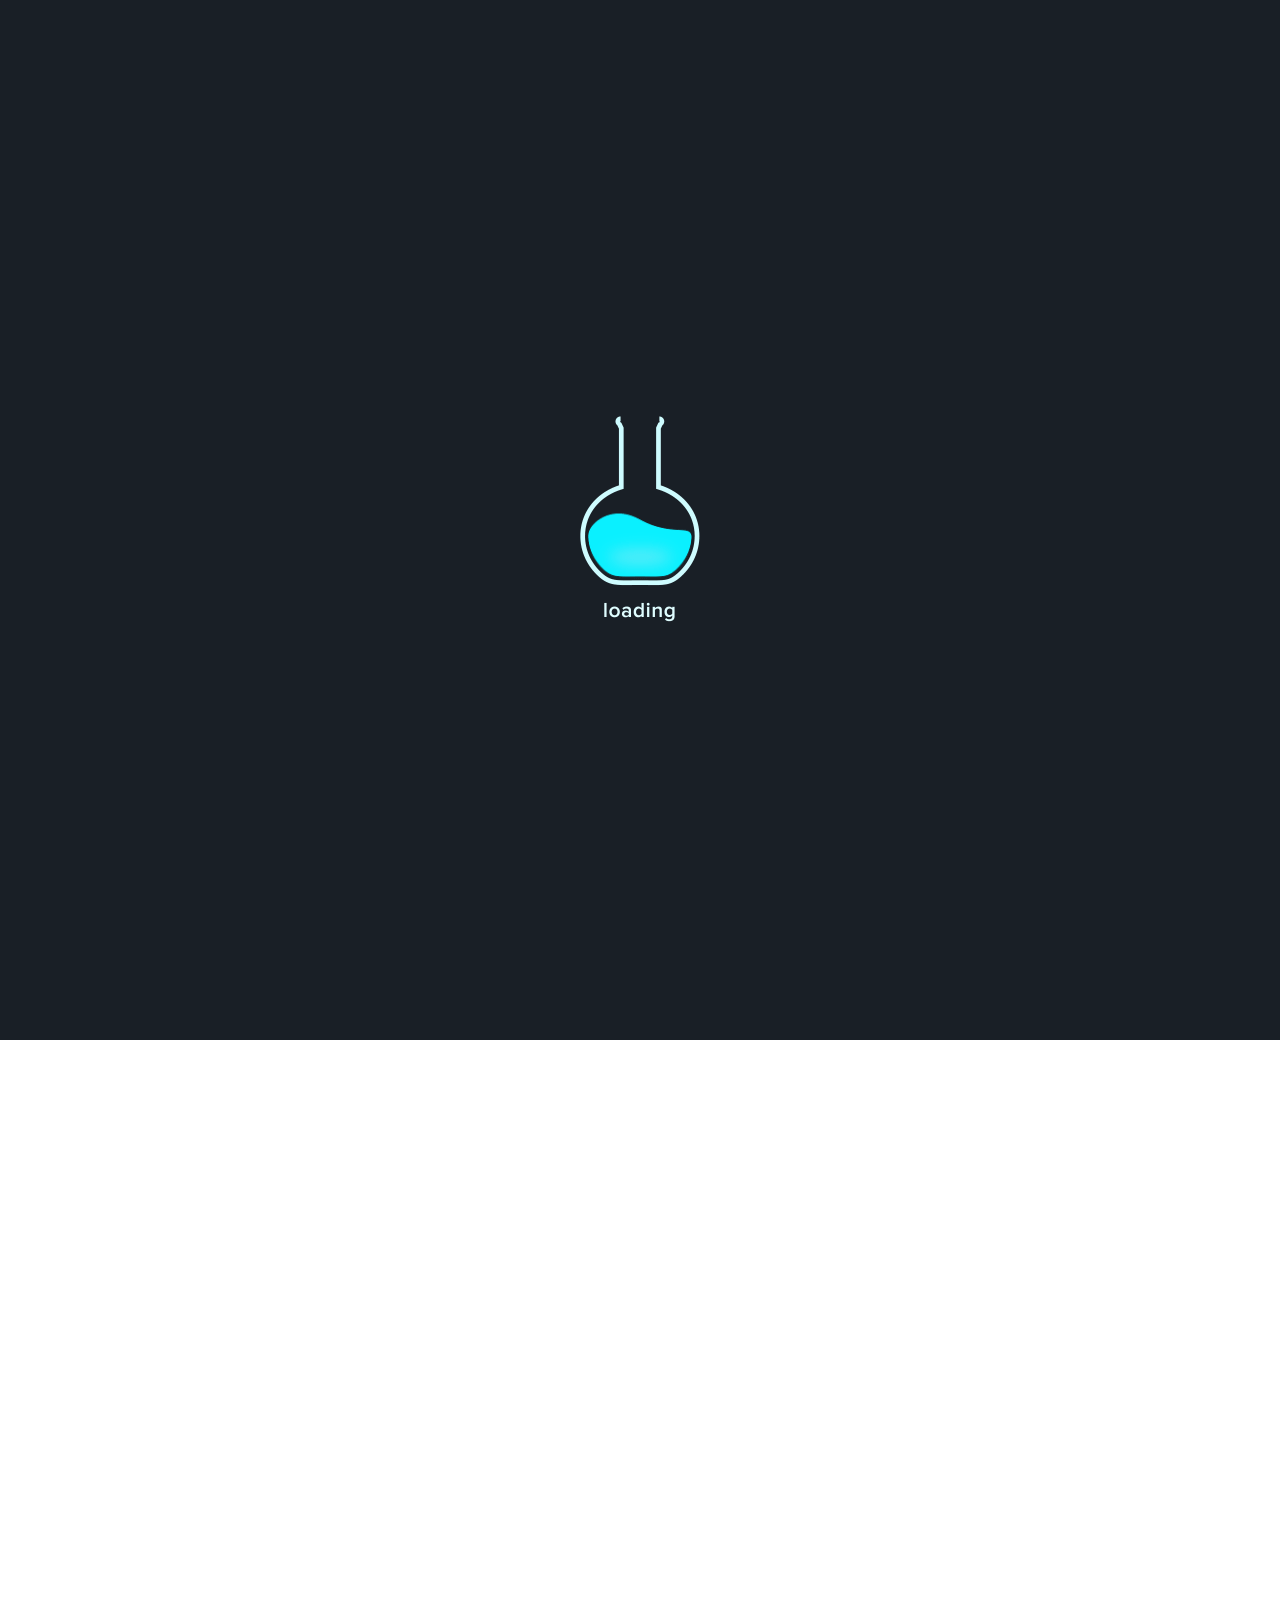
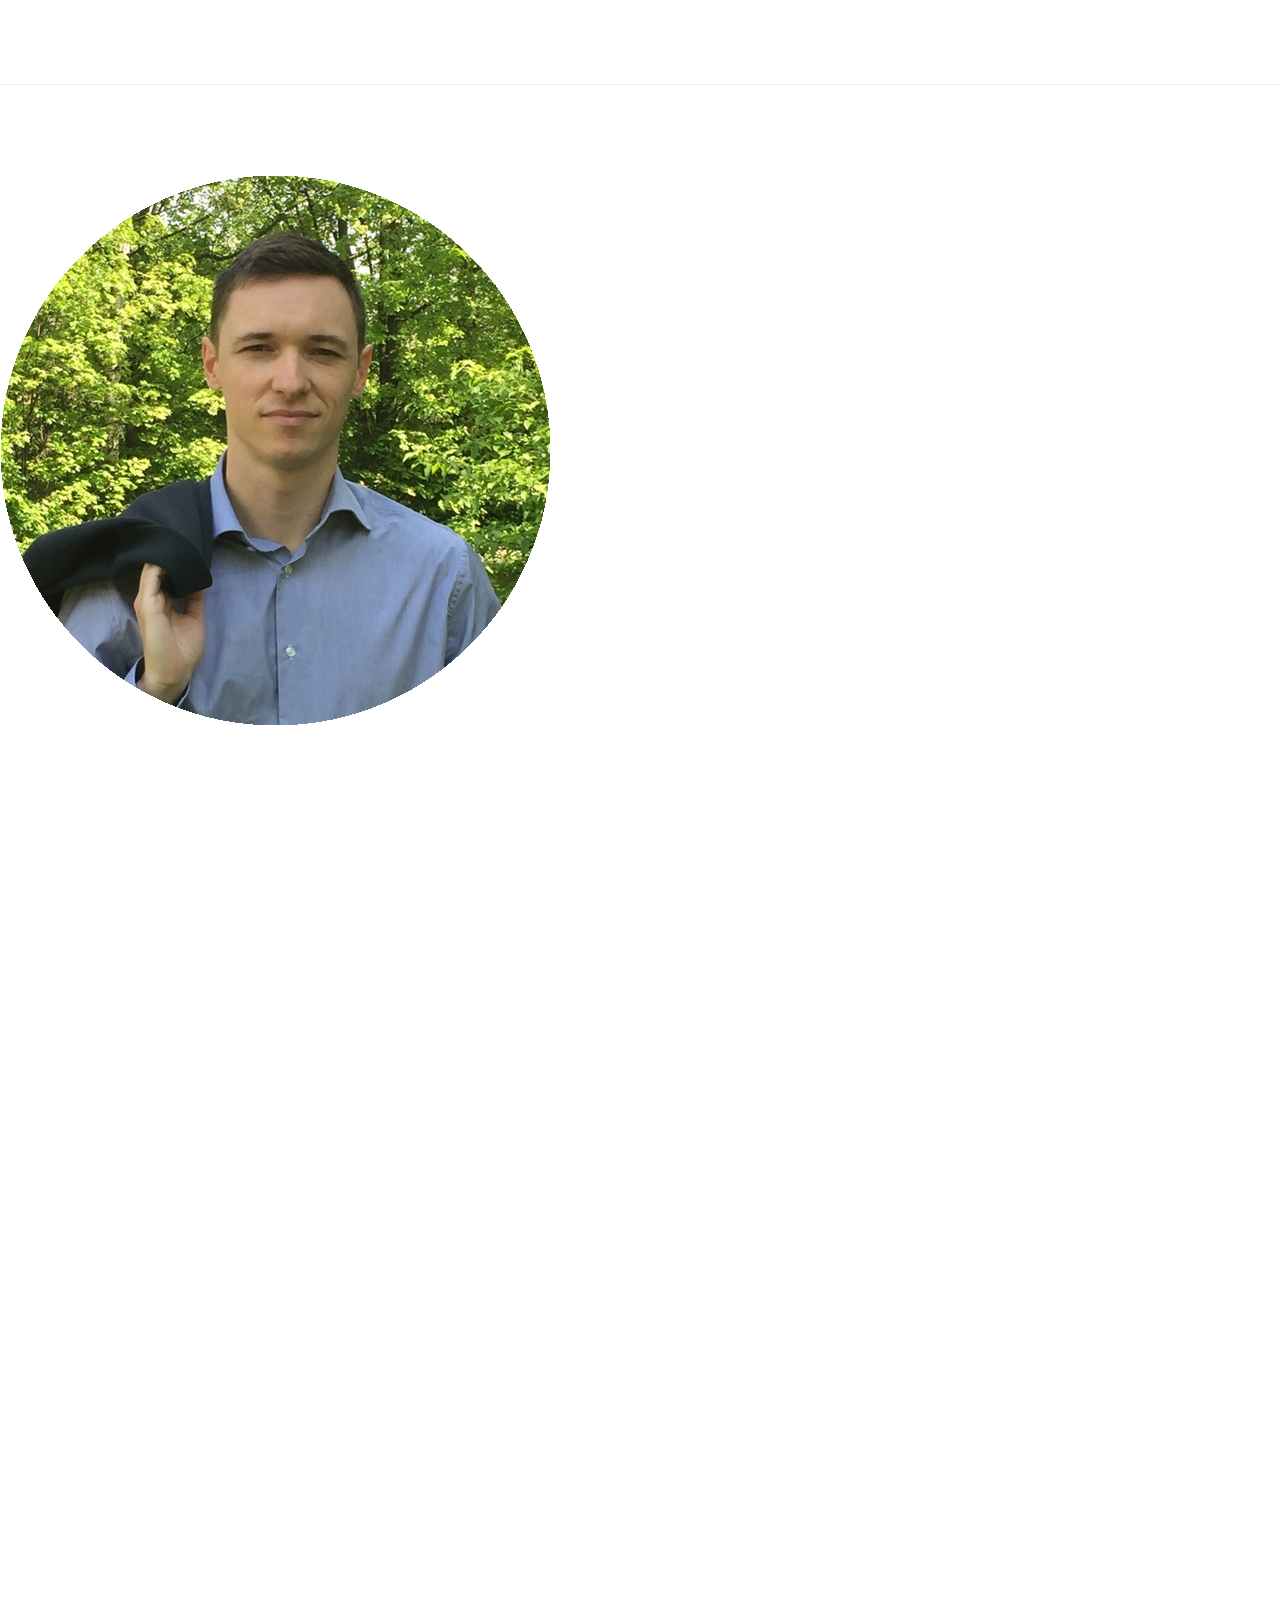
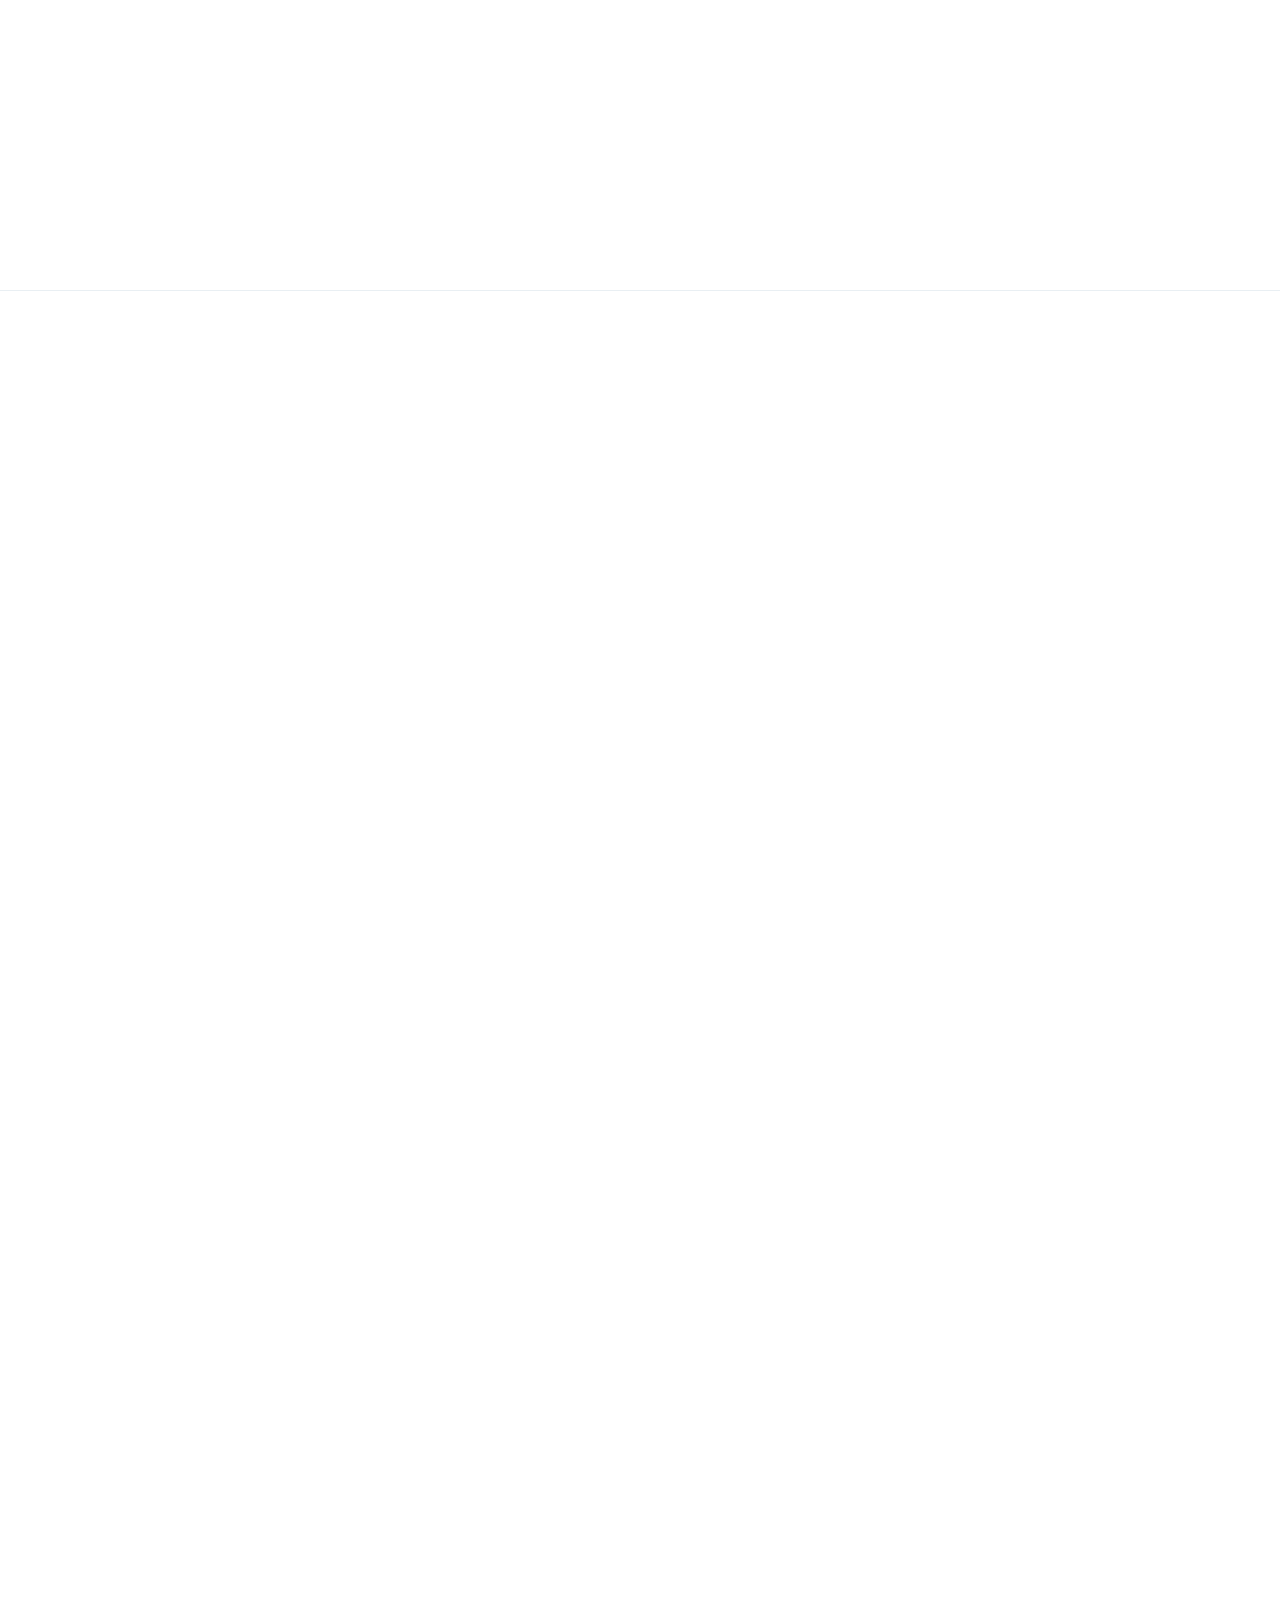
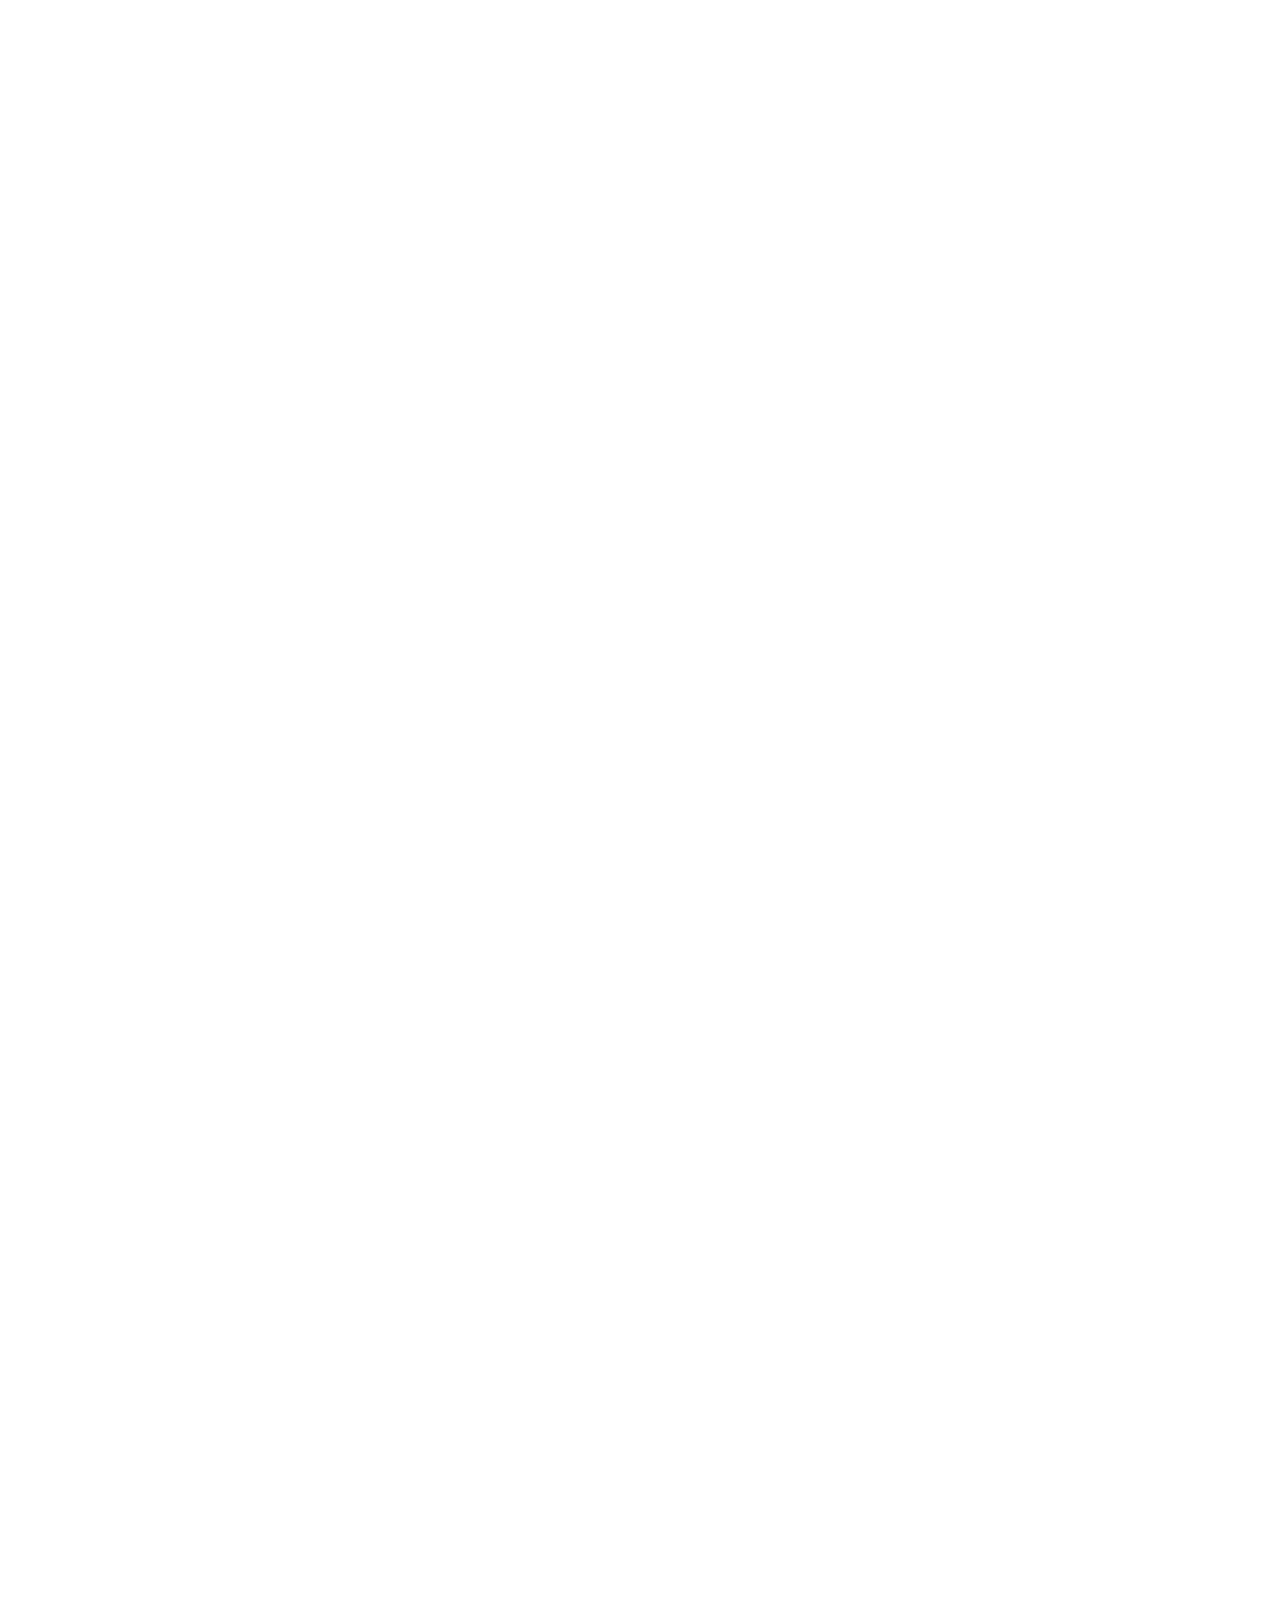
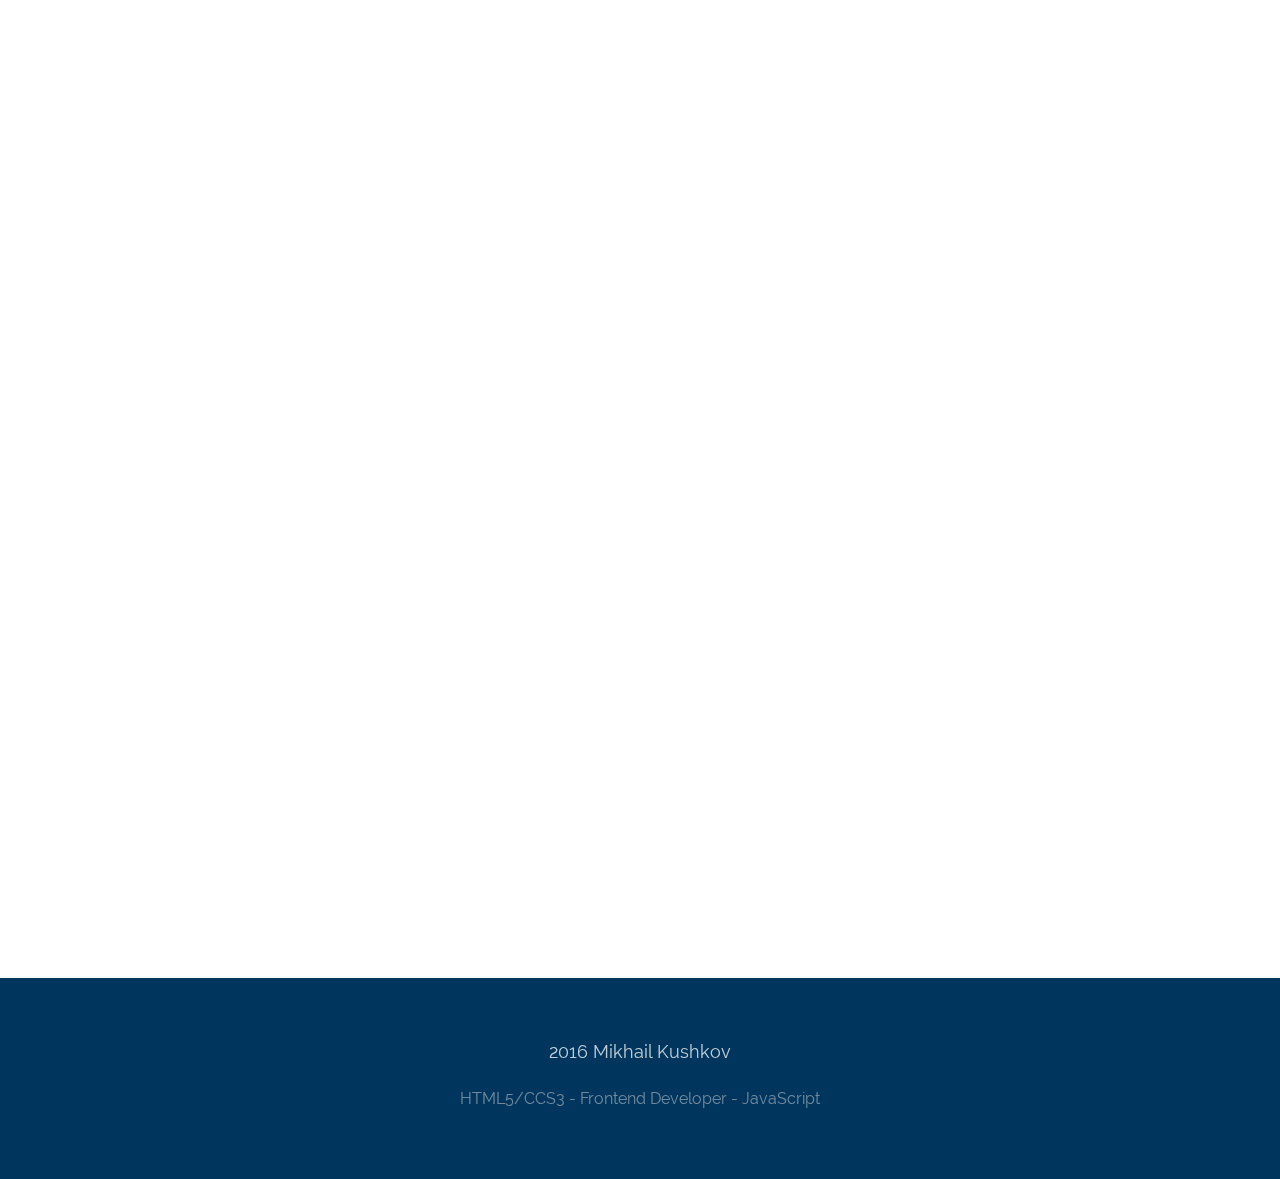
==== app/index.html @ 42daca22 "1 Commit" ====
<!DOCTYPE html>
<html lang="en">
<head>

	<meta charset="UTF-8">
	<meta http-equiv="X-UA-Compatible" content="IE=edge" />
	<meta name="viewport" content="width=device-width, initial-scale=1.0" />
	<link rel="shortcut icon" href="img/favicon.png" />
    <link rel="apple-touch-icon" href="img/apple-touch-icon.png">
	
	<!-- Titles -->
	<title>Personal Page</title>
    <meta name="keywords" content="Frontend development, Frontend Entwicklung, HTML5, CSS3, Javascript, jquery, adaptive webpages, responsive, LESS, GIT, parallax, animations.">
    <meta name="description" content="Development of responsive web interfaces with HTML5 CS3 javaScript.">
	
	<!-- build:css css/vendor.min.css -->
		<link rel="stylesheet" href="bower/bootstrap/dist/css/bootstrap.min.css">
		<link rel="stylesheet" href="fonts/raleway/raleway.css">
		<link rel="stylesheet" href="fonts/xolonium.bold/fonts.css">
		<link rel="stylesheet" href="fonts/karnivore.bold/fonts.css">
		<link rel="stylesheet" href="fonts/Nexa Bold/fonts.css">

		<link rel="stylesheet" href="fonts/fontawesome/css/font-awesome.css">
		<link rel="stylesheet" href="bower/owl-carousel/owl-carousel/owl.carousel.css">
		<link rel="stylesheet" href="css/owl.theme.css">
	<!-- endbuild -->
	<!-- build:css css/styles.min.css -->
		<link rel="stylesheet" href="css/main.css">
		<link rel="stylesheet" href="css/animate.css">
	<!-- endbuild -->
		

	<link rel="apple-touch-icon" sizes="57x57" href="img/favicons/apple-touch-icon-57x57.png">
	<link rel="apple-touch-icon" sizes="60x60" href="img/favicons/apple-touch-icon-60x60.png">
	<link rel="apple-touch-icon" sizes="72x72" href="img/favicons/apple-touch-icon-72x72.png">
	<link rel="apple-touch-icon" sizes="76x76" href="img/favicons/apple-touch-icon-76x76.png">
	<link rel="apple-touch-icon" sizes="114x114" href="img/favicons/apple-touch-icon-114x114.png">
	<link rel="apple-touch-icon" sizes="120x120" href="img/favicons/apple-touch-icon-120x120.png">
	<link rel="apple-touch-icon" sizes="144x144" href="img/favicons/apple-touch-icon-144x144.png">
	<link rel="apple-touch-icon" sizes="152x152" href="img/favicons/apple-touch-icon-152x152.png">
	<link rel="apple-touch-icon" sizes="180x180" href="img/favicons/apple-touch-icon-180x180.png">
	<link rel="icon" type="image/png" href="img/favicons/favicon-32x32.png" sizes="32x32">
	<link rel="icon" type="image/png" href="img/favicons/android-chrome-192x192.png" sizes="192x192">
	<link rel="icon" type="image/png" href="img/favicons/favicon-96x96.png" sizes="96x96">
	<link rel="icon" type="image/png" href="img/favicons/favicon-16x16.png" sizes="16x16">
	<link rel="manifest" href="img/favicons/manifest.json">
	<link rel="mask-icon" href="img/favicons/safari-pinned-tab.svg">
	<link rel="shortcut icon" href="img/favicons/favicon.ico">
	<meta name="apple-mobile-web-app-title" content="Mikhail Kushkov - frontend developer">
	<meta name="application-name" content="Mikhail Kushkov - frontend developer">
	<meta name="msapplication-TileColor" content="#da532c">
	<meta name="msapplication-TileImage" content="img/favicons/mstile-144x144.png">
	<meta name="msapplication-config" content="img/favicons/browserconfig.xml">
	<meta name="theme-color" content="#ffffff">
	<meta property="og:url" content="http://frontendpro.net/" />
	<meta property="og:type" content="website" />
	<meta property="og:title" content="Mikhail Kushkov - frontend developer" />
	<meta property="og:description" content="Responsive and adaptive web interfaces with all new technologies and tools" />
	


</head>
<body>

<!--[if lt IE 8]>
    <p class="browserupgrade">You are using an <strong>outdated</strong> browser. Please <a href="http://browsehappy.com/">upgrade your browser</a> to improve your experience.</p>
<![endif]-->


<!-- .................................................................

		HEADER 

 ................................................................. -->



<div class="header_BG">



<div id="preloader">

  <div id="status"></div>

</div>


	<div class="header_inner_table">


	<canvas id="canvas" data-image="http://unsplash.it/g/450/200/?random=1">
	</canvas>

	

<!-- ..............navigation.................. -->
	<nav class="nav">

		
		<div class="logo">
			Mikhail Kushkov
		</div>
		

		<ul class="topnav clearfix">
			<li><a href="#resume">About me</a></li>
			<li><a href="#portfolio">Projects</a></li>
			<li><a href="#">JS Lab</a></li>
			<li><a href="#contacts">Contact me</a></li>
		</ul>

		<div id="toggle" class="toggle_menu">
			<div class="one"></div>
			<div class="two"></div>
			<div class="three"></div>	
		</div>

	</nav>
<!-- ..............///navigation.................. -->

	<div class="visible-xs mobile_profile_photo" >
		<img src="img/foto.jpg" alt="profile_foto">
	</div>


	<div class="title_wrapper">
		<h5 class="subtitle">mikhail kushkov</h5>
		<h1 class="main_title animate">web-developer</h1>
		<!--<h3 class="sub_title animate">Creating of responsive Web Interfaces <br>with JavaScript/HTML5/CSS3</h3>-->
	</div>
	
	<a class="mouse_scroll" href="#solution" rel='m_PageScroll2id'>
		<div class="mouse">
			<div class="wheel"></div>
		</div>
		<div>
			<span class="m_scroll_arrows unu"></span>
			<span class="m_scroll_arrows doi"></span>
			<span class="m_scroll_arrows trei"></span>
		</div>
	</a>

</div><!-- //header_inner_table -->

</div> <!--//header_BG-->



<!-- .................................................................

		DESCRIPTION 

 ................................................................. -->
<div class="section_padding border_bottom" id="solution">
<div class="container">
	<div class="row">

			<div class="col-sm-3 col-md-1 wow rotateInDownLeft" data-wow-delay="1.2s">
			<div class="icon bottom_margin">
				
				<svg class="icon" version="1.1" xmlns="http://www.w3.org/2000/svg" xmlns:xlink="http://www.w3.org/1999/xlink" x="0px" y="0px" viewBox="0 0 24 24" enable-background="new 0 0 24 24" xml:space="preserve">
				<g id="Frames-24px">
					<rect fill="none" width="24" height="24"/>
				</g>
				<g id="Outline">
					<path class="skills" d="M22,3H2C0.897,3,0,3.897,0,5v13c0,1.103,0.897,2,2,2h9v2H7v2h10v-2h-4v-2h9c1.103,0,2-0.897,2-2V5
						C24,3.897,23.103,3,22,3z M22,5l-0.002,10H2V5H22z M2,18v-1h19.997v1H2z"/>
				</g>
				</svg>
			</div>
			</div>
			<div class="col-sm-9 col-md-5 bottom_margin_mobile wow fadeInLeft" data-wow-duration="1s">
			<h3 class="margint-top-0">User-interfaces with HTML5/CSS3</h3>
			<p>I'm building intuitive, engaging, pixel perfect and fast-loading user-interfaces with latest technologies, developing new features from concept to release, improving the functionality of current features.</p>
			</div>


			<div class="col-sm-3 col-md-1 wow rotateInDownRight" data-wow-delay="1.2s">
				<div class="icon bottom_margin">
					<svg class="icon" version="1.1" xmlns="http://www.w3.org/2000/svg" xmlns:xlink="http://www.w3.org/1999/xlink" x="0px" y="0px" viewBox="0 0 24 24" enable-background="new 0 0 24 24" xml:space="preserve">
					<g id="Frames-24px">
						<rect fill="none" width="24" height="24"/>
					</g>
					<g id="Outline">
						<g>
							<path class="skills" d="M12,20H4v-1h8v-2H4V7h12v1h2V4c0-1.103-0.897-2-2-2H4C2.897,2,2,2.897,2,4v16c0,1.103,0.897,2,2,2h8V20z
								 M4,4h12v1H4V4z"/>
							<path class="skills" d="M20,10h-4c-1.103,0-2,0.897-2,2v8c0,1.103,0.897,2,2,2h4c1.103,0,2-0.897,2-2v-8
								C22,10.897,21.103,10,20,10z M20,12l0.001,5H16v-5H20z M16,20v-1h4.001v1H16z"/>
						</g>
					</g>
					</svg>
				</div>
			</div>
			<div class="col-sm-9 col-md-5 bottom_margin_mobile wow fadeInRight" data-wow-duration="1s">
				<h3 class="margint-top-0">JavaScript development</h3>
				<p>I understand scopes and know how to create closures to have private variables. My code has some organization and it isn't just spaghetti code. I understand a difference between Prototypical and Classical inheritance.</p>
			</div>	

	</div>
</div>
</div>


<!-- .................................................................

		RESUME - Michail

 ................................................................. -->

<div class="section_padding border_bottom" id="resume">
<div class="container experience_block">
	<div class="row">	
		<div class="hidden-xs col-sm-3 col-md-3 col-md-offset-1 ">
			<img src="img/foto.jpg" alt="profile_foto">
		</div>

		<div class="col-xs-12 col-sm-7 col-md-7 col-md-offset-1">
			<div class="section_title"><h2 class="online_resume wow lightSpeedIn" data-wow-delay="1.5s">about me:</h2></div>

			<p class="full_name wow lightSpeedIn" data-wow-delay="1.7s" style="clear:both;">Mikhail Kushkov</p>
			
			<p class="city wow lightSpeedIn" data-wow-delay="1.7s">Stuttgart, Germany</p>

			<p class="main_skills skills_block_main_title wow lightSpeedIn" data-wow-delay="1.5s">Main skills:</p>
			
			<div class="skills_mobile_holder"> <!-- extra holder for small screens to show elements on a left side -->

				<p class="wow lightSpeedIn" data-wow-delay="1.7s"><img src="img/check_icon.png" class="check wow fadeIn" data-wow-delay="3s" alt="check">Flawless and code-light HTML5/CSS3 styling technologies</p>
				<p class="wow lightSpeedIn" data-wow-delay="1.7s"><img src="img/check_icon.png" class="check wow fadeIn" data-wow-delay="3.1s" alt="check">Advanced JavaScript</p>
				<p class="wow lightSpeedIn" data-wow-delay="1.7s"><img src="img/check_icon.png" class="check wow fadeIn" data-wow-delay="3.2s" alt="check">Adaptive and responsive Web-design</p>
				<p class="wow lightSpeedIn" data-wow-delay="1.7s"><img src="img/check_icon.png" class="check wow fadeIn" data-wow-delay="3.3s" alt="check">Mobile friendly design</p>
				<p class="wow lightSpeedIn" data-wow-delay="1.7s"><img src="img/check_icon.png" class="check wow fadeIn" data-wow-delay="3.4s" alt="check">Usability and the User Experience undestanding</p>
			
			</div>

			<p class="skills_block_main_title wow lightSpeedIn" data-wow-delay="1.5s">Work experience:</p>

			<p class="work_exp wow lightSpeedIn" data-wow-delay="1.7s">After serving for a couple of years in the sales positions and even as head of sales department, i decided to get back to my all time passion - frontend development. <br>I'm back on track and focusing on laying out my ideas into code.</p>


			<p class="skills_block_main_title wow lightSpeedIn" data-wow-delay="1.5s">Education:</p>
			<p class="title_bold wow fadeIn" data-wow-delay="1.7s">"University of Finances and Information Systems" Kiev, Ukraine</p>
			<p class="wow fadeIn" data-wow-delay="1.7s">1998-2003</p>

			<p class="skills_block_main_title wow lightSpeedIn" data-wow-delay="1.7s">Certificates:</p>
			<p class="wow fadeIn" data-wow-delay="1.7s">Adaptive/Responsive Web-Technologies - <a href="http://rightblog.ru/">Rightblog.ru</a></p>
			<p class="wow fadeIn" data-wow-delay="1.7s">Advanced JavaScript - <a href="http://itea.ua/">IT Academy Ukraine</a></p>

			</div>
		</div>
	</div>
</div>



<!-- .................................................................

		PORTFOLIO

 ................................................................. -->


<div class="container portfolio_padding" id="portfolio">

	<div class="row">
		<div class="col-md-12 wow zoomInDown">


			<div class="section_title"><h2>Projects</h2></div>
			<div class="section_description"><p>
				Examples of my works. More works coming soon. 
			</p></div>
		</div>
	</div>


	<!-- Portfolio card -->
	<div class="col-md-4 bottom_margin_mobile_portfolio wow zoomInUp" data-wow-delay="0.5s">
		<div class="thumbnail">
			<img src="img/Umbrella.jpg" alt="Umbrella - HTML5 CSS3 markup">
			<div class="link-more">
				<a href="works/html-umbrella/index.html" class="view_more">Take a look</a>
			</div>
		</div>
		<div class="caption">
			<h3>Макет Umbrella</h3>
			<p>HTML5/CSS3, full responsive</p>
		</div>
	</div>
	<!-- // Portfolio card -->


	<!-- Portfolio card -->
	<div class="col-md-4 bottom_margin_mobile_portfolio wow zoomInUp" data-wow-delay="0.5s">
		<div class="thumbnail">
			<img src="img/portfolio_01.jpg" alt="Portfolio - HTML5 CSS3 markup">
			<div class="link-more">
				<a href="works/html-organic/index.html" class="view_more">Take a look</a>
			</div>
		</div>
		<div class="caption">
			<h3>Макет Organic</h3>
			<p>HTML5/CSS3, static code</p>
		</div>
	</div>
	<!-- // Portfolio card -->


	<!-- Portfolio card -->
	<div class="col-md-4 bottom_margin_mobile_portfolio wow zoomInUp" data-wow-delay="0.5s">
		<div class="thumbnail">
			<img src="img/portfolio_03.jpg" alt="Portfolio - HTML5 CSS3 markup">
			<div class="link-more">
				<a href="works/html-portfolio/index.html" class="view_more">Take a look</a>
			</div>
		</div>
		<div class="caption">
			<h3>Landing page - Portfolio</h3>
			<p>Full responsive. HTML5/CSS3, Bootstrap, jQuery</p>
		</div>
	</div>
	<!-- // Portfolio card -->


	<!-- Portfolio card -->
	<div class="col-md-4 bottom_margin_mobile_portfolio wow zoomInUp" data-wow-delay="1s">
		<div class="thumbnail">
			<img src="img/notify.jpg" alt="App promo theme - HTML5 CSS3 markup">
			<div class="link-more">
				<a href="#" class="view_more">Take a look</a>
			</div>
		</div>
		<div class="caption">
			<h3>App promotion theme - Notify</h3>
			<p>In progress..</p>
		</div>
	</div>
	<!-- // Portfolio card -->


	<!-- Portfolio card -->
	<div class="col-md-4 bottom_margin_mobile_portfolio wow zoomInUp" data-wow-delay="1s">
		<div class="thumbnail">
			<img src="img/portfolio_02.jpg" alt="Portfolio - HTML5 CSS3 markup">
			<div class="link-more">
				<a href="#" class="view_more">Take a look</a>
			</div>
		</div>
		<div class="caption">
			<h3>Макет Allenia</h3>
			<p>Grid 960.gs example</p>
		</div>
	</div>
	<!--// Portfolio card -->


	<!-- Portfolio card -->
	<div class="col-md-4 bottom_margin_mobile_portfolio wow zoomInUp" data-wow-delay="1s">
		<div class="thumbnail">
			<img src="img/YukNgalam.jpg" alt="Landing - HTML5 CSS3 markup">
			<div class="link-more">
				<a href="#" class="view_more">Take a look</a>
			</div>
		</div>
		<div class="caption">
			<h3>Макет YukNgalam</h3>
			<p>In progress..</p>
		</div>
	</div>
	<!-- // Portfolio card  -->

</div>

<!--</div>-->

 <!--......................................................       
		CONTACS 

 ................................................................. -->

<div class="section_contacts section_padding" data-vide-bg="img/video/Aloha-Mundo/Aloha-Mundo.mp4" data-vide-options="position: 0% 50%" id="contacts">
	
	<div class="container">
		<div class="row">
			<div class="col-sm-8 col-sm-offset-2">
					

					<p class="contacts_title section_title wow fadeInUp" data-wow-delay="0.6s">{CONTACT}<span> me:</span>
					</p>
					<p class="section_description wow fadeInUp" data-wow-delay="0.7s">If you are looking for a Front-end Developer who has an incredible eye for detail and user experience, the ability to learn quickly and the ability to communicate clearly, please feel free to contact me</p>

					<p class="main_title title_bold wow fadeInUp" data-wow-delay="0.8s">Email:</p>
					<p class="margin_bottom wow fadeInUp" data-wow-delay="0.9s"><a href="mailto:mikhailkushkov@gmail.com" style="color: #ffffff; text-decoration: none">mikhailkushkov@gmail.com</a></p>

					<p class="main_title title_bold wow fadeInUp" data-wow-delay="1s">Skype:</p>
					<p class="margin_bottom wow fadeInUp" data-wow-delay="1.1s"><a href="skype:mack2610?chat" style="color: #ffffff; text-decoration: none">mack2610</a></p>

					<p class="main_title title_bold wow fadeInUp" data-wow-delay="1.2s">Phone:</p>
					<p class="margin_bottom wow fadeInUp" data-wow-delay="1.3s">+4917685684283</p>

					<p class="main_title title_bold wow fadeInUp" data-wow-delay="1.4s">Networks</p>


					<!--................... social .....................-->
					 
					 <div class="social_icons_holder wow fadeInUp" data-wow-delay="1.5s">
					 	<ul class="social_icons">
					 		
					 		<li><a href="https://github.com/mikhailkushkov"><i class="fa fa-github"></i></a></li>
					 		<li><a href="https://www.linkedin.com/in/mikhail-kushkov-02009b11b"><i class="fa fa-linkedin" aria-hidden="true"></i></a></li>
					 		<li><a href="https://www.xing.com/app/startpage"><i class="fa fa-xing" aria-hidden="true"></i></a></li>

					 	</ul>
					 </div>				

					<!--..................//social...................-->

					<p class="section_description margin-bottom-0 wow fadeInUp" data-wow-delay="1.6s">
						

					</p>

			</div>
		</div>
	</div>

</div>


<!--..................... ////CONTACS..........................-->


<!-- ...............................FOOTER................................-->

<div class="footer">
	
	<p class="footer_name">2016 Mikhail Kushkov</p>
	<p>HTML5/CCS3  -  Frontend Developer  -  JavaScript</p>

</div>


<!-- ........................./////FOOTER............................-->


<div class="mobile_menu_holder">
	
	<div class="top_menu_table">
		<div class="top_menu_cell">
			<ul class="menu_navigation">

				<li class="menu_item">
					<a target="_blank" href="#">About me</a>
				</li>

				<li class="menu_item">
					<a target="_blank" href="#">JS LAB</a>
				</li>

				<li class="menu_item">
					<a target="_blank" href="#">Projects</a>
				</li>

				<li class="menu_item">
					<a target="_blank" href="#">Contact me:</a>
				</li>

			</ul>
		</div>
	</div>

</div>




<!--[if lt IE 9]>
<script src="js/html5shiv/es5-shim.min.js"></script>
<script src="js/html5shiv/html5shiv.min.js"></script>
<script src="js/html5shiv/html5shiv-printshiv.min.js"></script>
<script src="js/html5shiv/respond.min.js"></script>
<![endif]-->

<!-- build:js js/vendor.min.js -->


	

	<script src="bower/jquery/dist/jquery.js"></script>
	<script src="bower/bootstrap/dist/js/bootstrap.min.js"></script>
	<script src="js/pagescroll2id/jquery.malihu.PageScroll2id.js"></script>
	<script src="bower/owl-carousel/owl-carousel/owl.carousel.min.js"></script>
	<script src="js/jquery.validate.js"></script>
	<script src="js/videjs/jquery.vide.min.js"></script>
	<script src="js/wow.min.js"></script>

	<script src="js/main.js"></script>
	<script src="js/bg_animate.js"></script>
	
	<script>
		new WOW().init();
	</script>

<!-- endbuild -->

<!-- build:js js/user.min.js -->
	<!--<script src="js/main.js"></script>-->
<!-- endbuild -->
	<!--<script async src="js/bg_animate.js"></script>-->


</body>
</html>
---- app/fonts/raleway/raleway.css ----
@font-face {
    font-family: 'Raleway';
    src: local('Raleway Thin'), local('Raleway-Thin'), url('ralewaythin.woff2') format('woff2'), url('ralewaythin.woff') format('woff'), url('ralewaythin.ttf') format('truetype');
    font-weight: 100;
    font-style: normal;
}
@font-face {
    font-family: 'Raleway';
    src: local('Raleway Thin Italic'), local('Raleway-ThinItalic'), url('ralewaythinitalic.woff2') format('woff2'), url('ralewaythinitalic.woff') format('woff'), url('ralewaythinitalic.ttf') format('truetype');
    font-weight: 100;
    font-style: italic;
}
@font-face {
    font-family: 'Raleway';
    src: local('Raleway ExtraLight'), local('Raleway-ExtraLight'), url('ralewayextralight.woff2') format('woff2'), url('ralewayextralight.woff') format('woff'), url('ralewayextralight.ttf') format('truetype');
    font-weight: 200;
    font-style: normal;
}
@font-face {
    font-family: 'Raleway';
    src: local('Raleway ExtraLight Italic'), local('Raleway-ExtraLightItalic'), url('ralewayextralightitalic.woff2') format('woff2'), url('ralewayextralightitalic.woff') format('woff'), url('ralewayextralightitalic.ttf') format('truetype');
    font-weight: 200;
    font-style: italic;
}
@font-face {
    font-family: 'Raleway';
    src: local('Raleway Light'), local('Raleway-Light'), url('ralewaylight.woff2') format('woff2'), url('ralewaylight.woff') format('woff'), url('ralewaylight.ttf') format('truetype');
    font-weight: 300;
    font-style: normal;
}
@font-face {
    font-family: 'Raleway';
    src: local('Raleway Light Italic'), local('Raleway-LightItalic'), url('ralewaylightitalic.woff2') format('woff2'), url('ralewaylightitalic.woff') format('woff'), url('ralewaylightitalic.ttf') format('truetype');
    font-weight: 300;
    font-style: italic;
}
@font-face {
    font-family: 'Raleway';
    src: local('Raleway Regular'), local('Raleway-Regular'), url('ralewayregular.woff2') format('woff2'), url('ralewayregular.woff') format('woff'), url('ralewayregular.ttf') format('truetype');
    font-weight: 400;
    font-style: normal;
}
@font-face {
    font-family: 'Raleway';
    src: local('Raleway Italic'), local('Raleway-Italic'), url('ralewayitalic.woff2') format('woff2'), url('ralewayitalic.woff') format('woff'), url('ralewayitalic.ttf') format('truetype');
    font-weight: 400;
    font-style: italic;
}
@font-face {
    font-family: 'Raleway';
    src: local('Raleway Medium'), local('Raleway-Medium'), url('ralewaymedium.woff2') format('woff2'), url('ralewaymedium.woff') format('woff'), url('ralewaymedium.ttf') format('truetype');
    font-weight: 500;
    font-style: normal;
}
@font-face {
    font-family: 'Raleway';
    src: local('Raleway Medium Italic'), local('Raleway-MediumItalic'), url('ralewaymediumitalic.woff2') format('woff2'), url('ralewaymediumitalic.woff') format('woff'), url('ralewaymediumitalic.ttf') format('truetype');
    font-weight: 500;
    font-style: italic;
}
@font-face {
    font-family: 'Raleway';
    src: local('Raleway SemiBold'), local('Raleway-SemiBold'), url('ralewaysemibold.woff2') format('woff2'), url('ralewaysemibold.woff') format('woff'), url('ralewaysemibold.ttf') format('truetype');
    font-weight: 600;
    font-style: normal;
}
@font-face {
    font-family: 'Raleway';
    src: local('Raleway SemiBold Italic'), local('Raleway-SemiBoldItalic'), url('ralewaysemibolditalic.woff2') format('woff2'), url('ralewaysemibolditalic.woff') format('woff'), url('ralewaysemibolditalic.ttf') format('truetype');
    font-weight: 600;
    font-style: italic;
}
@font-face {
    font-family: 'Raleway';
    src: local('Raleway Bold'), local('Raleway-Bold'), url('ralewaybold.woff2') format('woff2'), url('ralewaybold.woff') format('woff'), url('ralewaybold.ttf') format('truetype');
    font-weight: 700;
    font-style: normal;
}
@font-face {
    font-family: 'Raleway';
    src: local('Raleway Bold Italic'), local('Raleway-BoldItalic'), url('ralewaybolditalic.woff2') format('woff2'), url('ralewaybolditalic.woff') format('woff'), url('ralewaybolditalic.ttf') format('truetype');
    font-weight: 700;
    font-style: italic;
}
@font-face {
    font-family: 'Raleway';
    src: local('Raleway ExtraBold'), local('Raleway-ExtraBold'), url('ralewayextrabold.woff2') format('woff2'), url('ralewayextrabold.woff') format('woff'), url('ralewayextrabold.ttf') format('truetype');
    font-weight: 800;
    font-style: normal;
}
@font-face {
    font-family: 'Raleway';
    src: local('Raleway ExtraBold Italic'), local('Raleway-ExtraBoldItalic'), url('ralewayextrabolditalic.woff2') format('woff2'), url('ralewayextrabolditalic.woff') format('woff'), url('ralewayextrabolditalic.ttf') format('truetype');
    font-weight: 800;
    font-style: italic;
}
@font-face {
    font-family: 'Raleway';
    src: local('Raleway Black'), local('Raleway-Black'), url('ralewayblack.woff2') format('woff2'), url('ralewayblack.woff') format('woff'), url('ralewayblack.ttf') format('truetype');
    font-weight: 900;
    font-style: normal;
}
@font-face {
    font-family: 'Raleway';
    src: local('Raleway Black Italic'), local('Raleway-BlackItalic'), url('ralewayblackitalic.woff2') format('woff2'), url('ralewayblackitalic.woff') format('woff'), url('ralewayblackitalic.ttf') format('truetype');
    font-weight: 900;
    font-style: italic;
}
---- app/fonts/xolonium.bold/fonts.css ----
/** Generated by FG **/
@font-face {
	font-family: 'Conv_xolonium.bold';
	src: url('fonts/xolonium.bold.eot');
	src: local('☺'), url('fonts/xolonium.bold.woff') format('woff'), url('fonts/xolonium.bold.ttf') format('truetype'), url('fonts/xolonium.bold.svg') format('svg');
	font-weight: normal;
	font-style: normal;
}
---- app/fonts/karnivore.bold/fonts.css ----
/** Generated by FG **/
@font-face {
	font-family: 'Conv_karnivore.bold';
	src: url('fonts/karnivore.bold.eot');
	src: local('☺'), url('fonts/karnivore.bold.woff') format('woff'), url('fonts/karnivore.bold.ttf') format('truetype'), url('fonts/karnivore.bold.svg') format('svg');
	font-weight: normal;
	font-style: normal;
}
---- app/fonts/Nexa Bold/fonts.css ----
/** Generated by FG **/
@font-face {
	font-family: 'Conv_Nexa Bold';
	src: url('fonts/Nexa Bold.eot');
	src: local('☺'), url('fonts/Nexa Bold.woff') format('woff'), url('fonts/Nexa Bold.ttf') format('truetype'), url('fonts/Nexa Bold.svg') format('svg');
	font-weight: normal;
	font-style: normal;
}
---- app/css/main.css ----
fieldset,hr{border:0;padding:0}.clear,.clearfix:after{clear:both}a.mouse_scroll:active,a.mouse_scroll:focus,a:active,a:focus{outline:0}#toggle div,input[type=submit]{cursor:pointer}*,:after,:before{box-sizing:border-box}img{max-width:100%}a,input{transition:all .5s ease 0s}::-moz-selection{background:#b3d4fc;text-shadow:none}::selection{background:#b3d4fc;text-shadow:none}hr{display:block;height:1px;border-top:1px solid #ccc;margin:1em 0}audio,canvas,iframe,img,svg,video{vertical-align:middle}fieldset{margin:0}textarea{resize:vertical}.clearfix:after,.clearfix:before{content:" ";display:table}.clear{display:block;overflow:hidden;visibility:hidden;width:0;height:0}.browserupgrade{margin:.2em 0;background:#ccc;color:#000;padding:.2em 0}.cover{background-size:cover}a.mouse_scroll{display:block;margin:0 auto 0 -12px;width:24px;height:100px;position:absolute;bottom:40px;left:50%;-webkit-animation-delay:1.2s;animation-delay:1.2s}.header_BG,.wheel,body,html{position:relative}.m_scroll_arrows{display:block;-ms-transform:rotate(45deg);-webkit-transform:rotate(45deg);transform:rotate(45deg);border-right:2px solid #fff;border-bottom:2px solid #fff;margin:0 0 3px 4px;width:16px;height:16px}.unu{margin-top:1px;-webkit-animation-delay:.1s;-moz-animation-delay:.1s;-webkit-animation-direction:alternate}.doi,.trei{-webkit-animation-direction:alternate;margin-top:-6px}.doi,.trei,.unu{-webkit-animation:mouse-scroll 1s infinite;-moz-animation:mouse-scroll 1s infinite}.doi{-webkit-animation-delay:.2s;-moz-animation-delay:.2s}.trei{-webkit-animation-delay:.3s;-moz-animation-delay:.3s}.mouse{height:42px;width:24px;border-radius:14px;-webkit-transform:none;-ms-transform:none;transform:none;border:2px solid #fff;top:170px}.wheel{display:block;margin:5px auto;background:#fff;height:4px;width:4px;border:2px solid #fff;border-radius:8px;-webkit-animation:mouse-wheel .6s linear infinite;-moz-animation:mouse-wheel .6s linear infinite}@-webkit-keyframes mouse-wheel{0%{opacity:1;-webkit-transform:translateY(0);-ms-transform:translateY(0);transform:translateY(0)}100%{opacity:0;-webkit-transform:translateY(6px);-ms-transform:translateY(6px);transform:translateY(6px)}}@-webkit-keyframes mouse-scroll{0%{opacity:0}50%{opacity:.5}100%{opacity:1}}@keyframes mouse-scroll{0%{opacity:0}50%{opacity:.5}100%{opacity:1}}body,html{margin:0;padding:0;height:100%;color:#000;font-size:16px;font-family:Raleway;line-height:1.75;font-weight:400}h3{font-size:24px;margin-top:20px;margin-bottom:15px}.margint-top-0{margin-top:0!important}.margin-bottom-0{margin-bottom:0!important}.header_BG{width:100%;height:800px;background-position:center;background-size:cover;display:table;overflow-x:hidden}.header_BG:before{content:'';background:-o-linear-gradient(to bottom,#16222A 70%,#3A6073);background:radial-gradient(ellipse at bottom,#2F4F4F 0,#090A0F 70%);background-blend-mode:multiply;-moz-background-blend-mode:multiply;mix-blend-mode:multiply;-moz-mix-blend-mode:multiply;position:absolute;left:0;top:0;width:100%;height:100%}.header_BG #preloader{position:absolute;top:0;left:0;right:0;bottom:0;background-color:#fefefe;z-index:99;height:100%}.header_BG #status{width:100%;height:100%;position:absolute;background-image:url(../img/loading.gif);background-color:#191f26;background-repeat:no-repeat;background-position:center;margin:0 auto}.header_BG .header_inner_table{display:table-cell;vertical-align:middle;text-align:center}.header_BG .header_inner_table canvas{opacity:0;transition:opacity cubic-bezier(.55,0,.1,1);overflow-x:hidden;margin:0;padding:0;width:100%}.header_BG .header_inner_table canvas.ready{opacity:.4}.header_BG .header_inner_table .nav{width:100%;height:80px;padding-left:60px;padding-right:60px;padding-top:50px;position:absolute;top:0;left:0;font-size:22px;font-weight:700;text-transform:uppercase;letter-spacing:4px}.header_BG .header_inner_table .nav a{color:#fff;text-decoration:none;transition:.3s;font-weight:200}.header_BG .header_inner_table .nav a:hover{color:#aeaeac;cursor:pointer}.header_BG .header_inner_table .nav .logo{float:left;color:#FFF}.header_BG .header_inner_table .nav .topnav{list-style:none;float:right;margin:0;padding:0;overflow:hidden}.header_BG .header_inner_table .nav .topnav li{margin:0 110px 0 0;padding:0;float:left}.header_BG .header_inner_table .nav .topnav li:last-child{margin-right:0}.header_BG .title_wrapper{text-align:center}.header_BG .title_wrapper .main_title{font-family:'Conv_Nexa Bold';font-size:82px;color:#FFF;margin:0 0 30px;text-transform:uppercase;position:absolute;padding:20px 50px;-webkit-transform:translate(-50%,-50%);-ms-transform:translate(-50%,-50%);transform:translate(-50%,-50%);left:50%;top:50%;mix-blend-mode:difference;-moz-mix-blend-mode:difference;text-shadow:0 5px 20px #6b6a7d;width:100%}.header_BG .title_wrapper .subtitle{margin:0;padding:0;font-size:1.1em;color:#6fcdc4;text-transform:uppercase;position:absolute;top:43%;left:51%;-webkit-transform:translate(-50%,-50%);-ms-transform:translate(-50%,-50%);transform:translate(-50%,-50%);letter-spacing:40px;font-weight:900;width:95%}.section_title,.section_title h2{font-size:42px;font-weight:800;color:#0070BB;text-transform:uppercase}.mobile_profile_photo{text-align:center;padding-top:0}.portfolio_padding,.section_padding{padding-top:90px}.mobile_profile_photo img{max-width:140px;border:4px solid #fff;border-radius:80px}.toggle_menu{float:right;display:none;position:fixed;top:53px;right:30px;width:28px;height:30px;z-index:350}#toggle div{width:100%;height:5px;background:#fff;margin:4px auto;transition:all .3s;-webkit-backface-visibility:hidden;backface-visibility:hidden}#toggle.on .one{-webkit-transform:rotate(45deg) translate(5px,5px);-ms-transform:rotate(45deg) translate(5px,5px);transform:rotate(45deg) translate(5px,5px);background:#fff}#toggle.on .two{opacity:0;background:#fff}#toggle.on .three{-webkit-transform:rotate(-45deg) translate(7px,-8px);-ms-transform:rotate(-45deg) translate(7px,-8px);transform:rotate(-45deg) translate(7px,-8px);background:#fff}.section_padding{padding-bottom:100px}.border_bottom{border-bottom:1px solid #e9eff3}.online_resume{text-align:left}.section_title{text-align:center}.section_title h2{margin:0 0 15px}@media only screen and (max-width:768px){.section_title h2{font-size:34px}}.section_description{line-height:28px;text-align:center;margin-bottom:50px}.section_description p{margin:0}.thumbnail{padding:0;border-radius:0;border:none;position:relative;overflow:hidden}.thumbnail .link-more{background-color:rgba(33,122,190,.95);background-image:url(../img/icon-magnifier.png);background-position:center 65px;background-repeat:no-repeat;position:absolute;left:0;top:-100%;width:100%;height:100%;text-align:center;padding-top:120px}.thumbnail .link-more a.view_more{display:inline-block;font-size:16px;color:#fff;font-weight:600;border-radius:50px;border:2px solid #fff;padding:8px 23px 12px}.thumbnail .link-more a.view_more:hover{text-decoration:none;background-color:#fff;color:#0070bb}.caption{margin-bottom:100px}.caption h3{margin:0 0 10px;font-size:24px;font-weight:700}.caption p{line-height:24px}.bottom_margin{margin-bottom:25px}svg.icon{width:72px}svg .skills{fill:#0070BB}.experience_block{padding-top:0}.experience_block .main_blue_title{text-transform:uppercase;color:#0070bb;font-size:42px;font-family:Raleway;font-weight:700}.experience_block .age,.experience_block .city,.experience_block .full_name{font-size:18px;color:#010101;font-family:Raleway}.experience_block .full_name{font-weight:700;margin-top:35px}.experience_block .skills_block_main_title{color:#010101;font-size:24px;font-family:Raleway;font-weight:700;margin-top:35px;margin-bottom:35px}.experience_block .title_bold,.title_bold{font-weight:700;margin-bottom:0}.experience_block .check{margin-right:15px}.white_background{background-color:#FFF;width:100%;height:100%}.title_bold{font-size:20px}.section_contacts{background:url(../img/video/Aloha-Mundo/Aloha-Mundo.mp4) center no-repeat;background-size:cover;text-align:center;color:#FFF}.section_contacts .contacts_title{color:#FFF;font-size:48px;font-weight:300;letter-spacing:.1618em;line-height:2.618em}.section_contacts .contacts_title span{color:#2ecc71;text-transform:lowercase}.section_contacts p.margin_bottom{margin-bottom:35px}.section_contacts .social_icons_holder .social_icons{margin:0;padding:30px 0 35px;text-align:center;font-size:0}.section_contacts .social_icons_holder .social_icons li{margin:0;padding:0;display:inline-block}.section_contacts .social_icons_holder .social_icons li a{font-size:36px;color:#fff;text-decoration:none;margin:0 20px}.section_contacts .social_icons_holder .social_icons li a:hover{color:#2ecc71}.footer{padding:40px 0 50px;background-color:#00365e;text-align:center}.footer .footer_name{font-size:18px;color:rgba(255,255,255,.75)}.footer p{color:rgba(221,221,221,.5)}.mobile_menu_holder{width:100%;height:100%;position:fixed;background-color:rgba(20,75,141,.95);text-align:center;font-size:28px;z-index:10;left:0;right:0;top:0;bottom:0;color:#FFF;display:none}.mobile_menu_holder .top_menu_table{display:table;width:100%;height:100%}.mobile_menu_holder .top_menu_table .top_menu_cell{display:table-cell;text-align:center;vertical-align:middle}.mobile_menu_holder .top_menu_table .top_menu_cell ul.menu_navigation{margin:0;padding:0;text-align:center;text-transform:uppercase;letter-spacing:2px;font-size:28px;font-weight:700;width:100%;display:inline-block}.mobile_menu_holder .top_menu_table .top_menu_cell ul.menu_navigation li.menu_item{margin:0;padding:0 20px;transition:all .3s ease 0s;list-style:none}.mobile_menu_holder .top_menu_table .top_menu_cell ul.menu_navigation a{color:#FFF!important;text-decoration:none;display:block;width:100%;padding:20px}.mobile_menu_holder .top_menu_table .top_menu_cell ul.menu_navigation a:hover{background-color:rgba(255,255,255,.2)}@media only screen and (max-width:1400px){.header_BG .nav .topnav li{margin-right:30px!important}.header_BG .header_inner_table .nav a{font-size:18px}}@media only screen and (max-width:1200px){.header_BG .nav .topnav li{margin-right:60px}.header_BG .header_inner_table .nav .topnav li:last-child{margin-right:0!important}.header_BG .nav{max-width:100%}}@media only screen and (max-width:992px){.header_BG .title_wrapper .main_title{font-size:42px}.header_BG .title_wrapper .sub_title{font-size:18px}ul.topnav{display:none}.bottom_margin_mobile{margin-bottom:45px}.bottom_margin_mobile:last-child{margin-bottom:0}.bottom_margin_mobile_portfolio{margin-bottom:60px}.bottom_margin_mobile_portfolio:last-child{margin-bottom:0}.thumbnail{width:370px;margin-left:auto;margin-right:auto}.caption{text-align:center}.toggle_menu{display:block;cursor:pointer;z-index:220}}@media only screen and (max-width:768px){.nav,.online_resume,.section_padding{text-align:center}.nav{padding:0}.header_BG .nav .logo{float:none}.section_padding{padding-top:50px;padding-bottom:50px}.header_BG .title_wrapper{padding-top:60px}.skills_mobile_holder{text-align:left}}@media only screen and (max-width:480px){.skills_mobile_holder{text-align:left}.section_title,.section_title h2{font-size:26px}.section_contacs .social_icons_holder .social_icons li a{margin:0 10px;font-size:24px}.section_contacs p.margin_bottom{margin-bottom:15px}}@media only screen and (min-height:630px){.header_BG{height:100vh}}
/*# sourceMappingURL=[data-uri] */
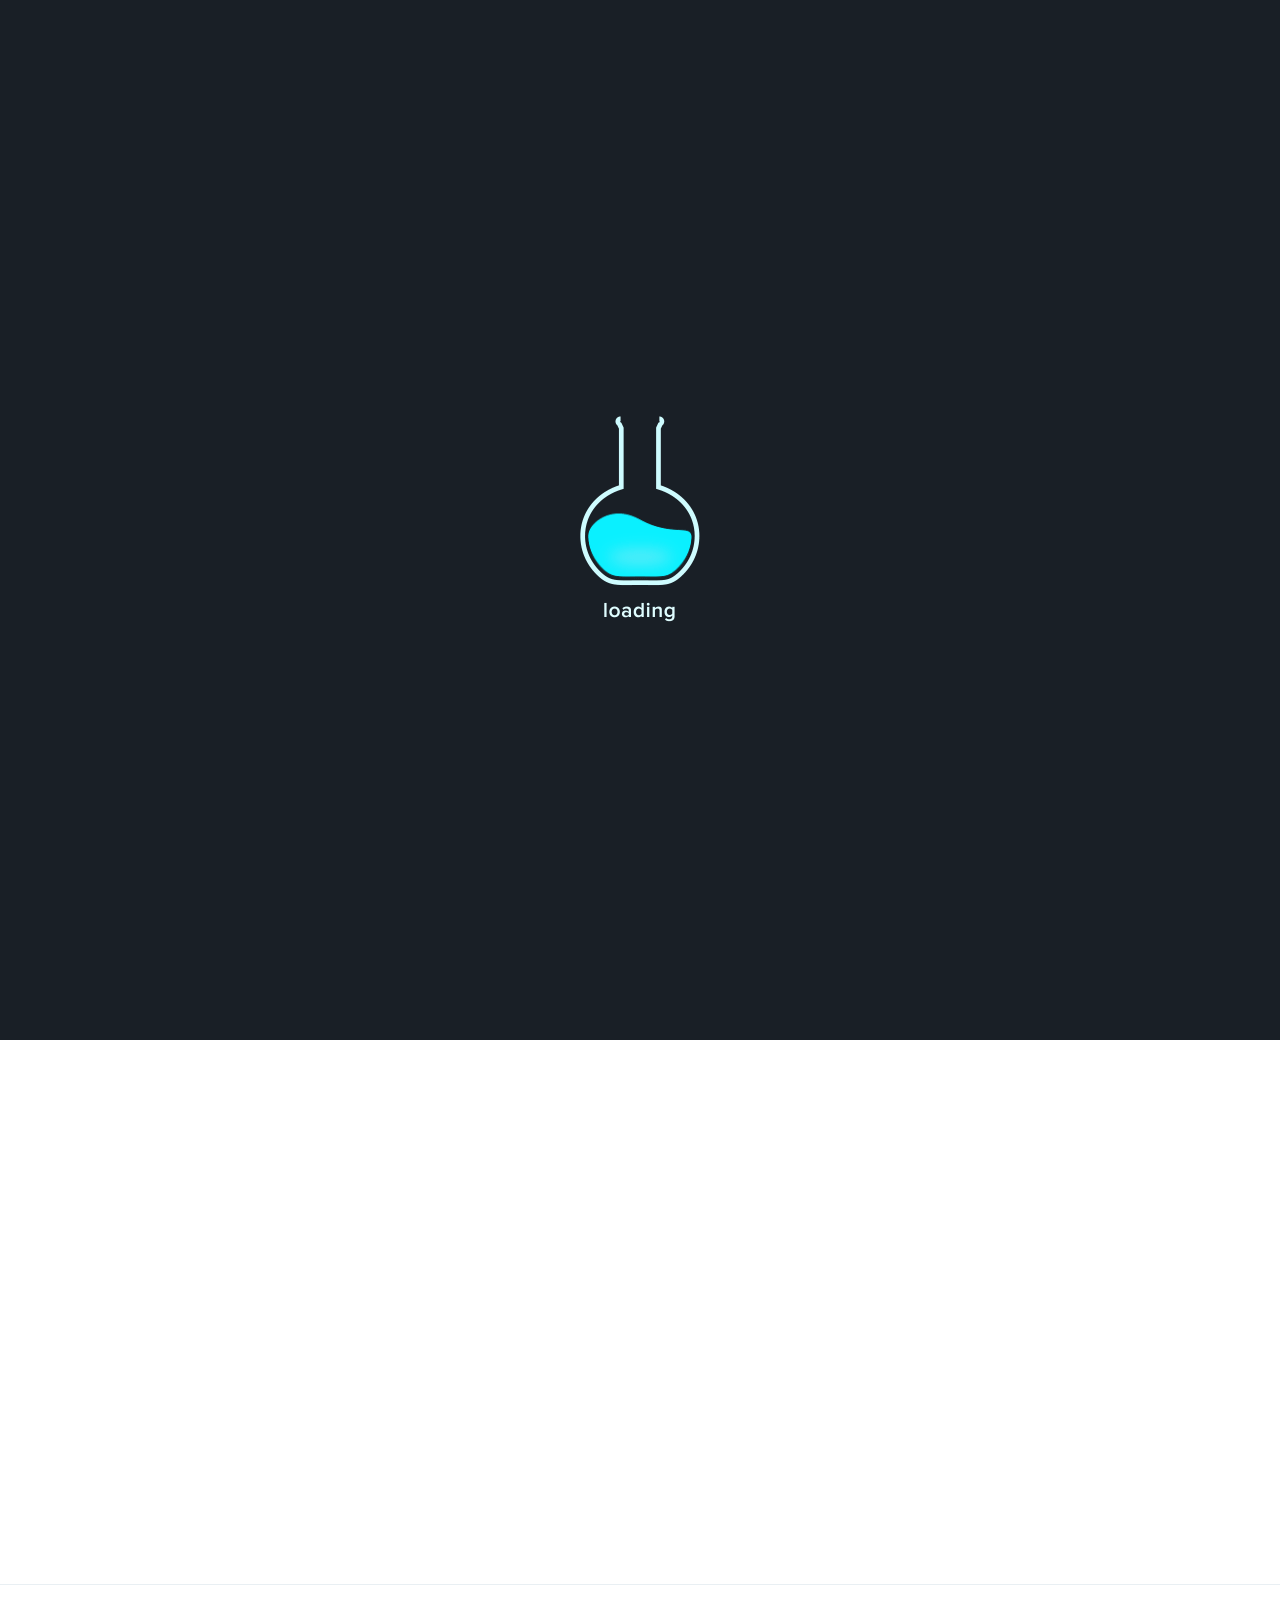
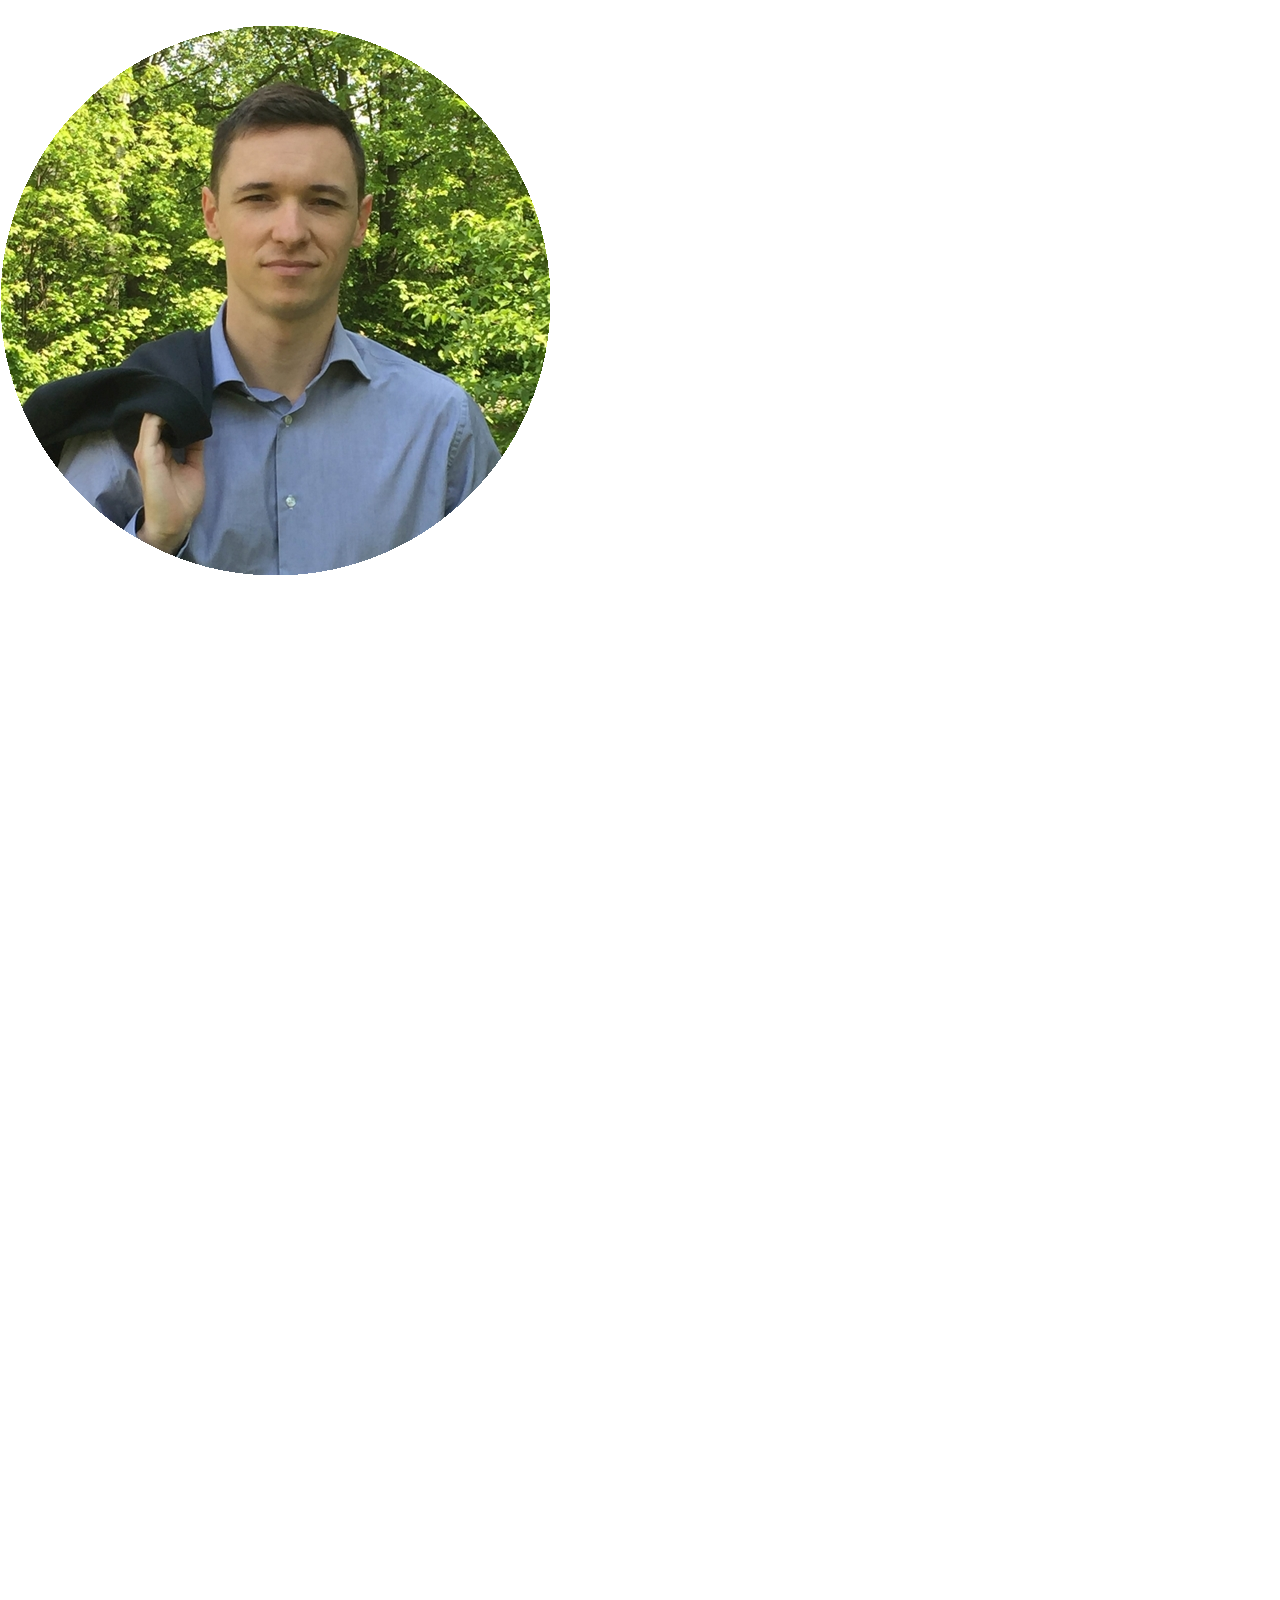
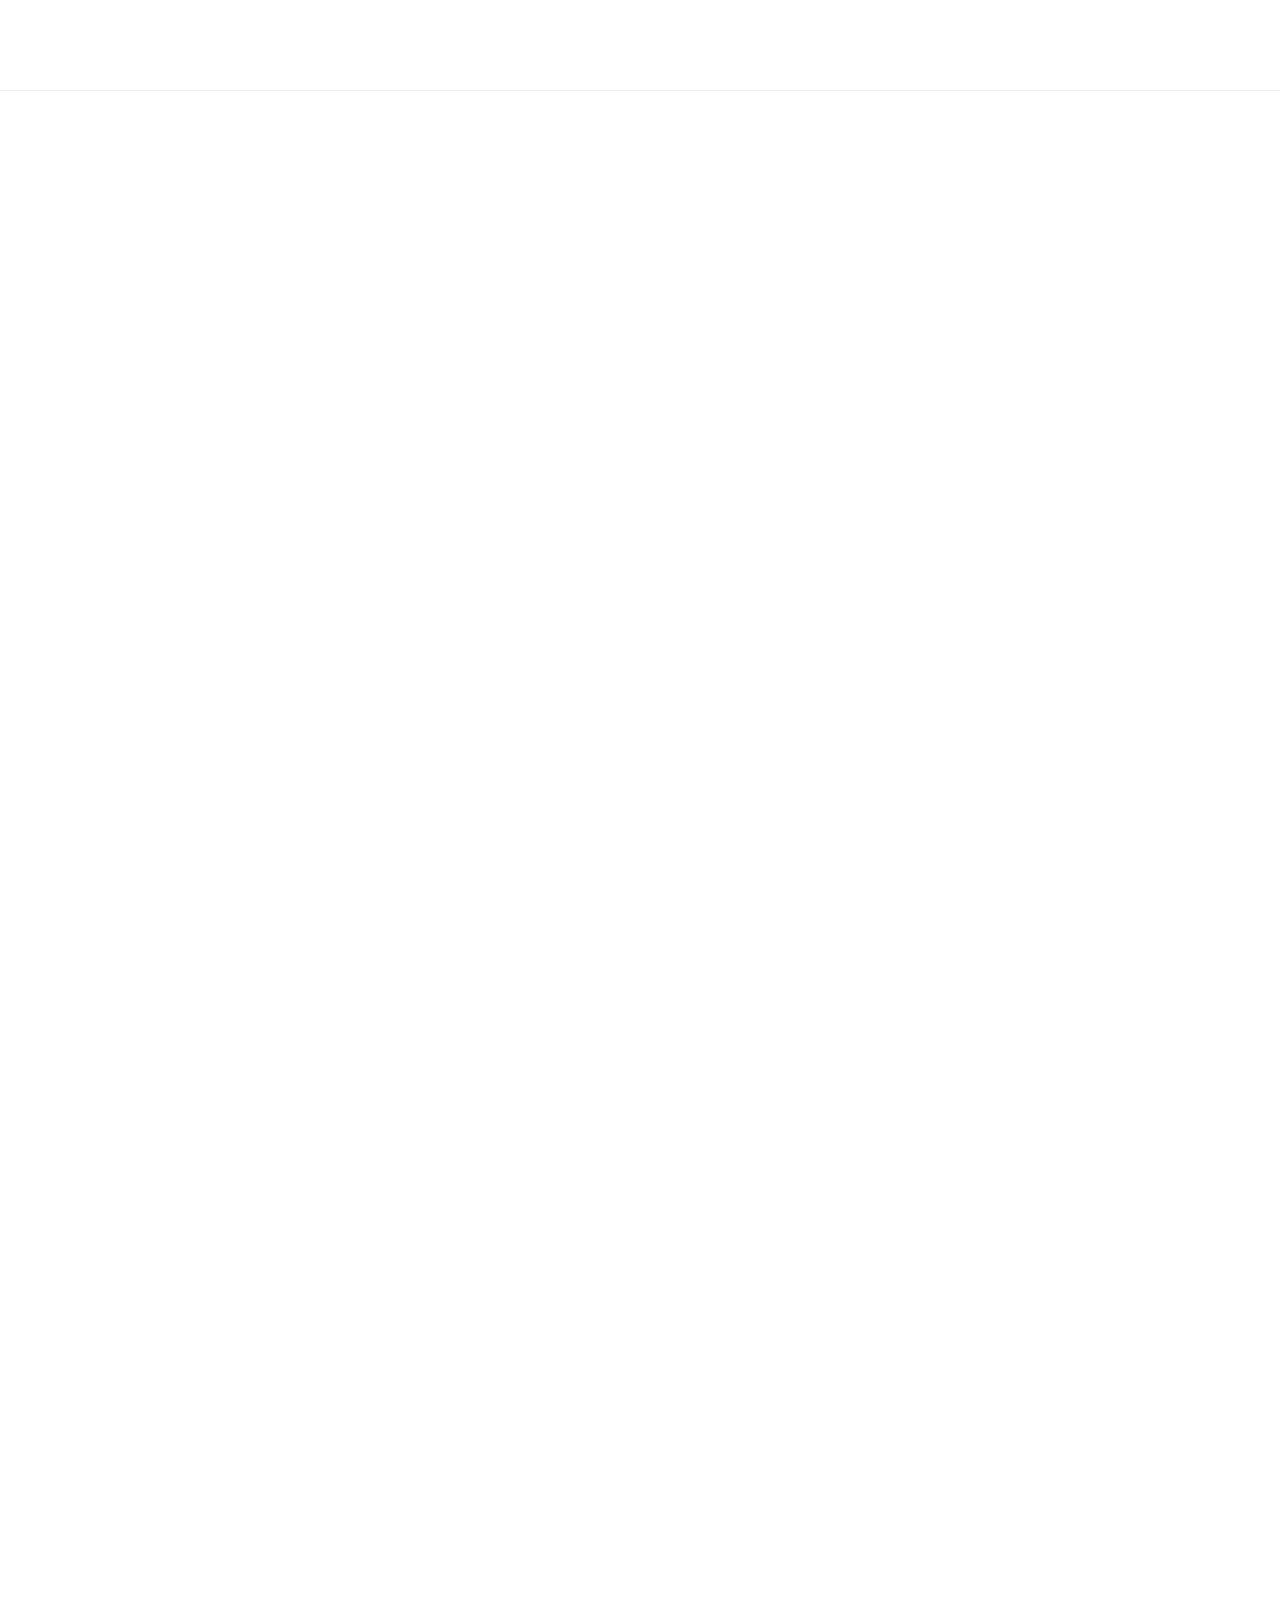
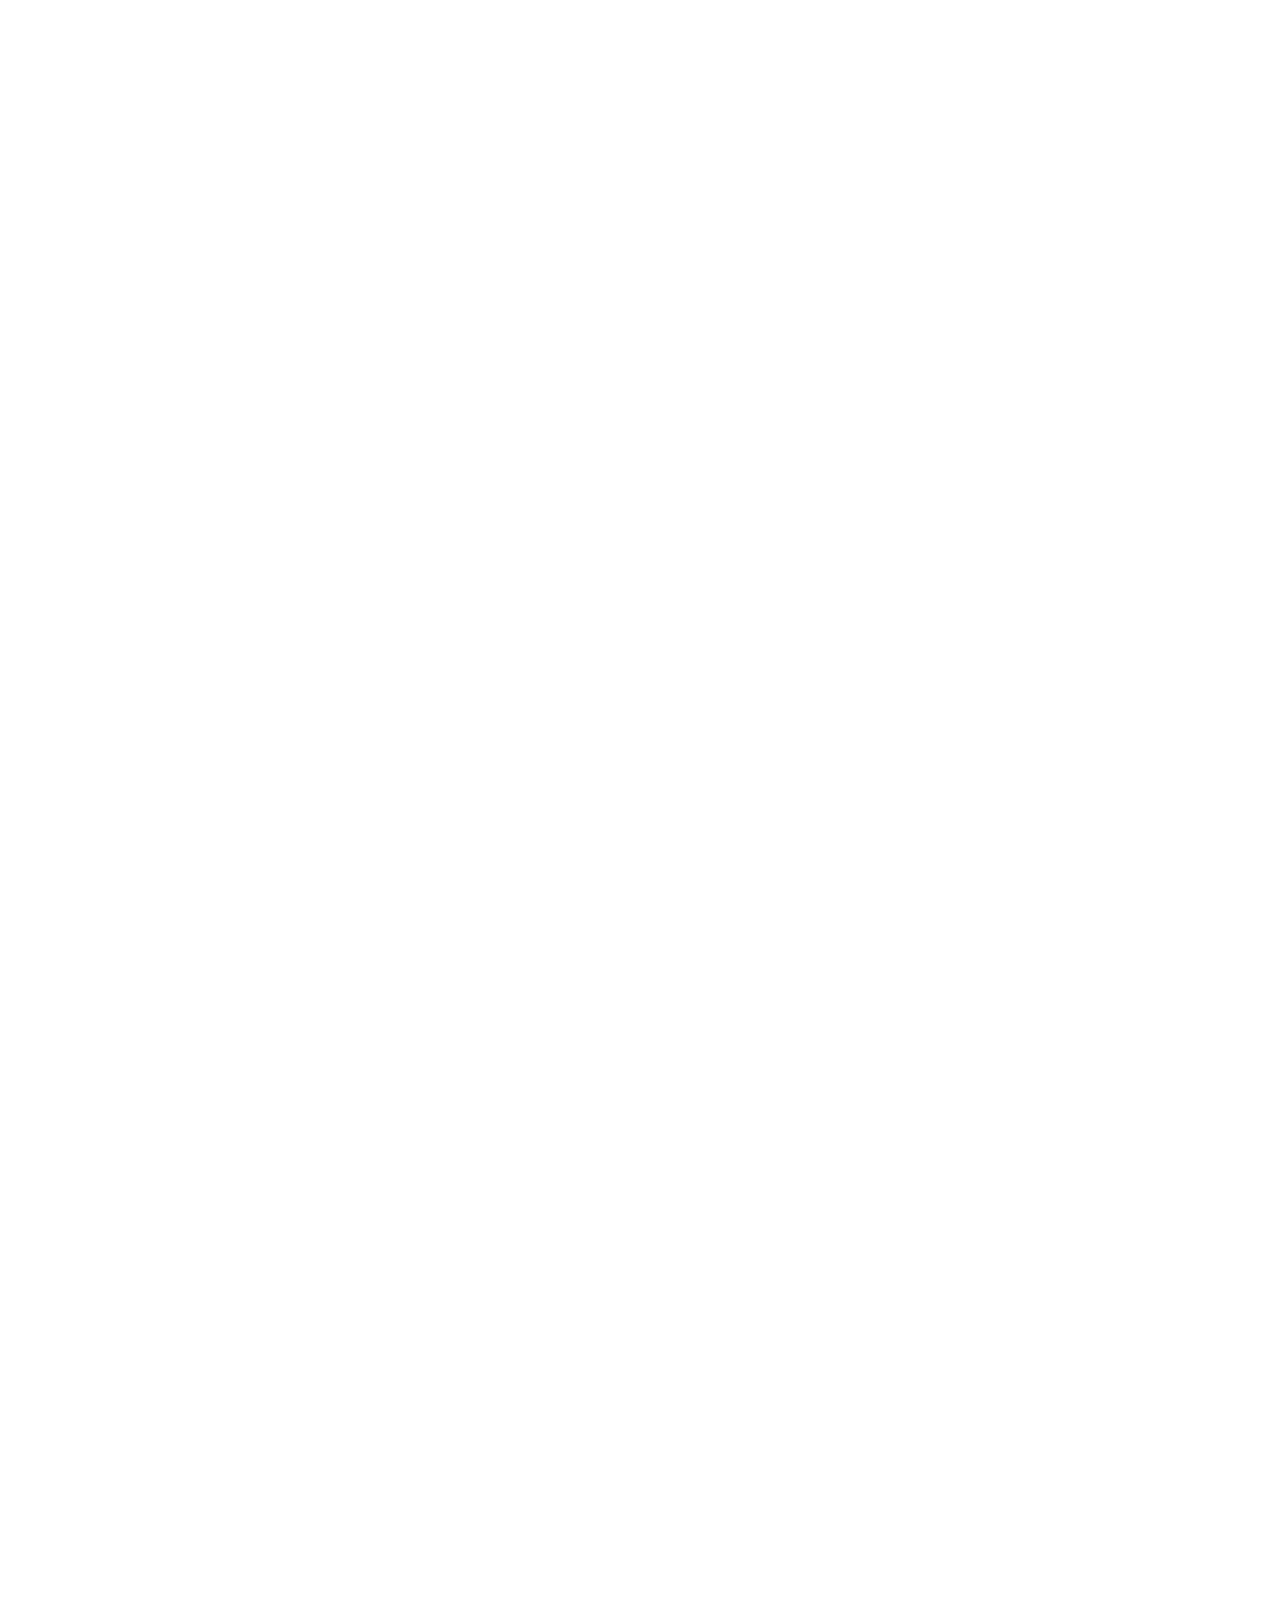
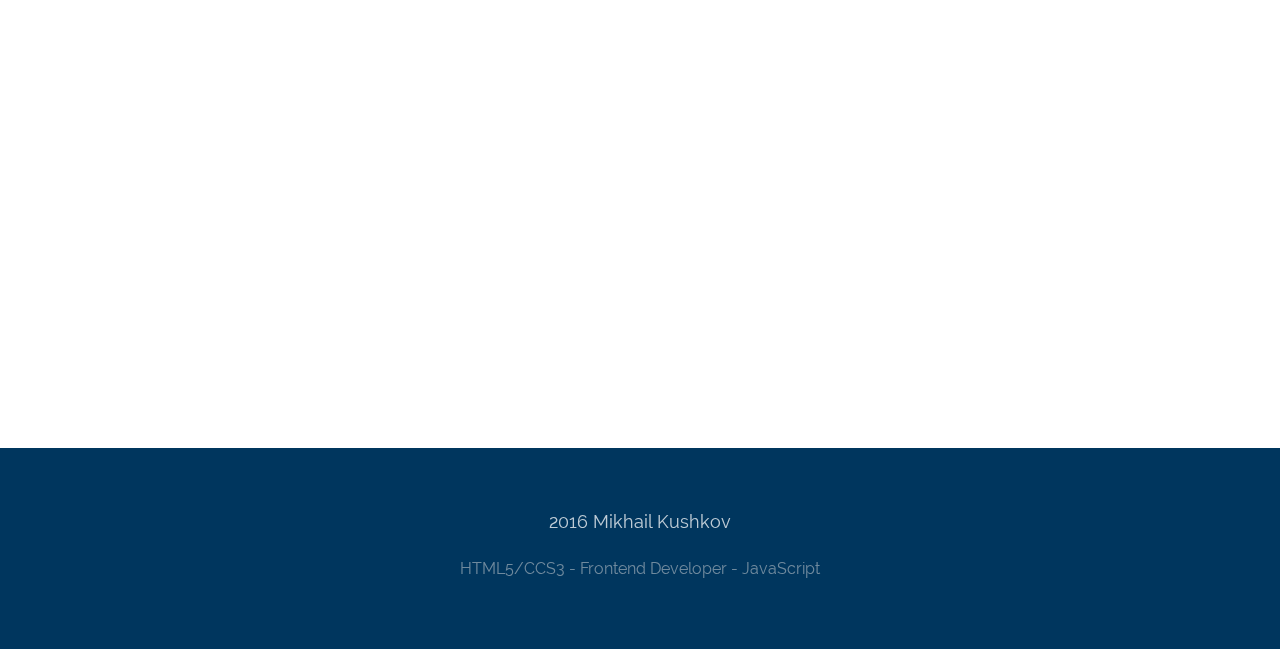
==== commit 6f2b905c: "commit2" ====
--- a/app/index.html
+++ b/app/index.html
@@ -9,20 +9,17 @@
     <link rel="apple-touch-icon" href="img/apple-touch-icon.png">
 	
 	<!-- Titles -->
-	<title>Personal Page</title>
+	<title>Mikhail Kushkov</title>
     <meta name="keywords" content="Frontend development, Frontend Entwicklung, HTML5, CSS3, Javascript, jquery, adaptive webpages, responsive, LESS, GIT, parallax, animations.">
     <meta name="description" content="Development of responsive web interfaces with HTML5 CS3 javaScript.">
 	
 	<!-- build:css css/vendor.min.css -->
 		<link rel="stylesheet" href="bower/bootstrap/dist/css/bootstrap.min.css">
 		<link rel="stylesheet" href="fonts/raleway/raleway.css">
-		<link rel="stylesheet" href="fonts/xolonium.bold/fonts.css">
-		<link rel="stylesheet" href="fonts/karnivore.bold/fonts.css">
 		<link rel="stylesheet" href="fonts/Nexa Bold/fonts.css">
-
 		<link rel="stylesheet" href="fonts/fontawesome/css/font-awesome.css">
-		<link rel="stylesheet" href="bower/owl-carousel/owl-carousel/owl.carousel.css">
-		<link rel="stylesheet" href="css/owl.theme.css">
+		<!-- <link rel="stylesheet" href="bower/owl-carousel/owl-carousel/owl.carousel.css">
+		<link rel="stylesheet" href="css/owl.theme.css"> -->
 	<!-- endbuild -->
 	<!-- build:css css/styles.min.css -->
 		<link rel="stylesheet" href="css/main.css">
--- a/app/css/main.css
+++ b/app/css/main.css
@@ -1,2 +1,2 @@
-fieldset,hr{border:0;padding:0}.clear,.clearfix:after{clear:both}a.mouse_scroll:active,a.mouse_scroll:focus,a:active,a:focus{outline:0}#toggle div,input[type=submit]{cursor:pointer}*,:after,:before{box-sizing:border-box}img{max-width:100%}a,input{transition:all .5s ease 0s}::-moz-selection{background:#b3d4fc;text-shadow:none}::selection{background:#b3d4fc;text-shadow:none}hr{display:block;height:1px;border-top:1px solid #ccc;margin:1em 0}audio,canvas,iframe,img,svg,video{vertical-align:middle}fieldset{margin:0}textarea{resize:vertical}.clearfix:after,.clearfix:before{content:" ";display:table}.clear{display:block;overflow:hidden;visibility:hidden;width:0;height:0}.browserupgrade{margin:.2em 0;background:#ccc;color:#000;padding:.2em 0}.cover{background-size:cover}a.mouse_scroll{display:block;margin:0 auto 0 -12px;width:24px;height:100px;position:absolute;bottom:40px;left:50%;-webkit-animation-delay:1.2s;animation-delay:1.2s}.header_BG,.wheel,body,html{position:relative}.m_scroll_arrows{display:block;-ms-transform:rotate(45deg);-webkit-transform:rotate(45deg);transform:rotate(45deg);border-right:2px solid #fff;border-bottom:2px solid #fff;margin:0 0 3px 4px;width:16px;height:16px}.unu{margin-top:1px;-webkit-animation-delay:.1s;-moz-animation-delay:.1s;-webkit-animation-direction:alternate}.doi,.trei{-webkit-animation-direction:alternate;margin-top:-6px}.doi,.trei,.unu{-webkit-animation:mouse-scroll 1s infinite;-moz-animation:mouse-scroll 1s infinite}.doi{-webkit-animation-delay:.2s;-moz-animation-delay:.2s}.trei{-webkit-animation-delay:.3s;-moz-animation-delay:.3s}.mouse{height:42px;width:24px;border-radius:14px;-webkit-transform:none;-ms-transform:none;transform:none;border:2px solid #fff;top:170px}.wheel{display:block;margin:5px auto;background:#fff;height:4px;width:4px;border:2px solid #fff;border-radius:8px;-webkit-animation:mouse-wheel .6s linear infinite;-moz-animation:mouse-wheel .6s linear infinite}@-webkit-keyframes mouse-wheel{0%{opacity:1;-webkit-transform:translateY(0);-ms-transform:translateY(0);transform:translateY(0)}100%{opacity:0;-webkit-transform:translateY(6px);-ms-transform:translateY(6px);transform:translateY(6px)}}@-webkit-keyframes mouse-scroll{0%{opacity:0}50%{opacity:.5}100%{opacity:1}}@keyframes mouse-scroll{0%{opacity:0}50%{opacity:.5}100%{opacity:1}}body,html{margin:0;padding:0;height:100%;color:#000;font-size:16px;font-family:Raleway;line-height:1.75;font-weight:400}h3{font-size:24px;margin-top:20px;margin-bottom:15px}.margint-top-0{margin-top:0!important}.margin-bottom-0{margin-bottom:0!important}.header_BG{width:100%;height:800px;background-position:center;background-size:cover;display:table;overflow-x:hidden}.header_BG:before{content:'';background:-o-linear-gradient(to bottom,#16222A 70%,#3A6073);background:radial-gradient(ellipse at bottom,#2F4F4F 0,#090A0F 70%);background-blend-mode:multiply;-moz-background-blend-mode:multiply;mix-blend-mode:multiply;-moz-mix-blend-mode:multiply;position:absolute;left:0;top:0;width:100%;height:100%}.header_BG #preloader{position:absolute;top:0;left:0;right:0;bottom:0;background-color:#fefefe;z-index:99;height:100%}.header_BG #status{width:100%;height:100%;position:absolute;background-image:url(../img/loading.gif);background-color:#191f26;background-repeat:no-repeat;background-position:center;margin:0 auto}.header_BG .header_inner_table{display:table-cell;vertical-align:middle;text-align:center}.header_BG .header_inner_table canvas{opacity:0;transition:opacity cubic-bezier(.55,0,.1,1);overflow-x:hidden;margin:0;padding:0;width:100%}.header_BG .header_inner_table canvas.ready{opacity:.4}.header_BG .header_inner_table .nav{width:100%;height:80px;padding-left:60px;padding-right:60px;padding-top:50px;position:absolute;top:0;left:0;font-size:22px;font-weight:700;text-transform:uppercase;letter-spacing:4px}.header_BG .header_inner_table .nav a{color:#fff;text-decoration:none;transition:.3s;font-weight:200}.header_BG .header_inner_table .nav a:hover{color:#aeaeac;cursor:pointer}.header_BG .header_inner_table .nav .logo{float:left;color:#FFF}.header_BG .header_inner_table .nav .topnav{list-style:none;float:right;margin:0;padding:0;overflow:hidden}.header_BG .header_inner_table .nav .topnav li{margin:0 110px 0 0;padding:0;float:left}.header_BG .header_inner_table .nav .topnav li:last-child{margin-right:0}.header_BG .title_wrapper{text-align:center}.header_BG .title_wrapper .main_title{font-family:'Conv_Nexa Bold';font-size:82px;color:#FFF;margin:0 0 30px;text-transform:uppercase;position:absolute;padding:20px 50px;-webkit-transform:translate(-50%,-50%);-ms-transform:translate(-50%,-50%);transform:translate(-50%,-50%);left:50%;top:50%;mix-blend-mode:difference;-moz-mix-blend-mode:difference;text-shadow:0 5px 20px #6b6a7d;width:100%}.header_BG .title_wrapper .subtitle{margin:0;padding:0;font-size:1.1em;color:#6fcdc4;text-transform:uppercase;position:absolute;top:43%;left:51%;-webkit-transform:translate(-50%,-50%);-ms-transform:translate(-50%,-50%);transform:translate(-50%,-50%);letter-spacing:40px;font-weight:900;width:95%}.section_title,.section_title h2{font-size:42px;font-weight:800;color:#0070BB;text-transform:uppercase}.mobile_profile_photo{text-align:center;padding-top:0}.portfolio_padding,.section_padding{padding-top:90px}.mobile_profile_photo img{max-width:140px;border:4px solid #fff;border-radius:80px}.toggle_menu{float:right;display:none;position:fixed;top:53px;right:30px;width:28px;height:30px;z-index:350}#toggle div{width:100%;height:5px;background:#fff;margin:4px auto;transition:all .3s;-webkit-backface-visibility:hidden;backface-visibility:hidden}#toggle.on .one{-webkit-transform:rotate(45deg) translate(5px,5px);-ms-transform:rotate(45deg) translate(5px,5px);transform:rotate(45deg) translate(5px,5px);background:#fff}#toggle.on .two{opacity:0;background:#fff}#toggle.on .three{-webkit-transform:rotate(-45deg) translate(7px,-8px);-ms-transform:rotate(-45deg) translate(7px,-8px);transform:rotate(-45deg) translate(7px,-8px);background:#fff}.section_padding{padding-bottom:100px}.border_bottom{border-bottom:1px solid #e9eff3}.online_resume{text-align:left}.section_title{text-align:center}.section_title h2{margin:0 0 15px}@media only screen and (max-width:768px){.section_title h2{font-size:34px}}.section_description{line-height:28px;text-align:center;margin-bottom:50px}.section_description p{margin:0}.thumbnail{padding:0;border-radius:0;border:none;position:relative;overflow:hidden}.thumbnail .link-more{background-color:rgba(33,122,190,.95);background-image:url(../img/icon-magnifier.png);background-position:center 65px;background-repeat:no-repeat;position:absolute;left:0;top:-100%;width:100%;height:100%;text-align:center;padding-top:120px}.thumbnail .link-more a.view_more{display:inline-block;font-size:16px;color:#fff;font-weight:600;border-radius:50px;border:2px solid #fff;padding:8px 23px 12px}.thumbnail .link-more a.view_more:hover{text-decoration:none;background-color:#fff;color:#0070bb}.caption{margin-bottom:100px}.caption h3{margin:0 0 10px;font-size:24px;font-weight:700}.caption p{line-height:24px}.bottom_margin{margin-bottom:25px}svg.icon{width:72px}svg .skills{fill:#0070BB}.experience_block{padding-top:0}.experience_block .main_blue_title{text-transform:uppercase;color:#0070bb;font-size:42px;font-family:Raleway;font-weight:700}.experience_block .age,.experience_block .city,.experience_block .full_name{font-size:18px;color:#010101;font-family:Raleway}.experience_block .full_name{font-weight:700;margin-top:35px}.experience_block .skills_block_main_title{color:#010101;font-size:24px;font-family:Raleway;font-weight:700;margin-top:35px;margin-bottom:35px}.experience_block .title_bold,.title_bold{font-weight:700;margin-bottom:0}.experience_block .check{margin-right:15px}.white_background{background-color:#FFF;width:100%;height:100%}.title_bold{font-size:20px}.section_contacts{background:url(../img/video/Aloha-Mundo/Aloha-Mundo.mp4) center no-repeat;background-size:cover;text-align:center;color:#FFF}.section_contacts .contacts_title{color:#FFF;font-size:48px;font-weight:300;letter-spacing:.1618em;line-height:2.618em}.section_contacts .contacts_title span{color:#2ecc71;text-transform:lowercase}.section_contacts p.margin_bottom{margin-bottom:35px}.section_contacts .social_icons_holder .social_icons{margin:0;padding:30px 0 35px;text-align:center;font-size:0}.section_contacts .social_icons_holder .social_icons li{margin:0;padding:0;display:inline-block}.section_contacts .social_icons_holder .social_icons li a{font-size:36px;color:#fff;text-decoration:none;margin:0 20px}.section_contacts .social_icons_holder .social_icons li a:hover{color:#2ecc71}.footer{padding:40px 0 50px;background-color:#00365e;text-align:center}.footer .footer_name{font-size:18px;color:rgba(255,255,255,.75)}.footer p{color:rgba(221,221,221,.5)}.mobile_menu_holder{width:100%;height:100%;position:fixed;background-color:rgba(20,75,141,.95);text-align:center;font-size:28px;z-index:10;left:0;right:0;top:0;bottom:0;color:#FFF;display:none}.mobile_menu_holder .top_menu_table{display:table;width:100%;height:100%}.mobile_menu_holder .top_menu_table .top_menu_cell{display:table-cell;text-align:center;vertical-align:middle}.mobile_menu_holder .top_menu_table .top_menu_cell ul.menu_navigation{margin:0;padding:0;text-align:center;text-transform:uppercase;letter-spacing:2px;font-size:28px;font-weight:700;width:100%;display:inline-block}.mobile_menu_holder .top_menu_table .top_menu_cell ul.menu_navigation li.menu_item{margin:0;padding:0 20px;transition:all .3s ease 0s;list-style:none}.mobile_menu_holder .top_menu_table .top_menu_cell ul.menu_navigation a{color:#FFF!important;text-decoration:none;display:block;width:100%;padding:20px}.mobile_menu_holder .top_menu_table .top_menu_cell ul.menu_navigation a:hover{background-color:rgba(255,255,255,.2)}@media only screen and (max-width:1400px){.header_BG .nav .topnav li{margin-right:30px!important}.header_BG .header_inner_table .nav a{font-size:18px}}@media only screen and (max-width:1200px){.header_BG .nav .topnav li{margin-right:60px}.header_BG .header_inner_table .nav .topnav li:last-child{margin-right:0!important}.header_BG .nav{max-width:100%}}@media only screen and (max-width:992px){.header_BG .title_wrapper .main_title{font-size:42px}.header_BG .title_wrapper .sub_title{font-size:18px}ul.topnav{display:none}.bottom_margin_mobile{margin-bottom:45px}.bottom_margin_mobile:last-child{margin-bottom:0}.bottom_margin_mobile_portfolio{margin-bottom:60px}.bottom_margin_mobile_portfolio:last-child{margin-bottom:0}.thumbnail{width:370px;margin-left:auto;margin-right:auto}.caption{text-align:center}.toggle_menu{display:block;cursor:pointer;z-index:220}}@media only screen and (max-width:768px){.nav,.online_resume,.section_padding{text-align:center}.nav{padding:0}.header_BG .nav .logo{float:none}.section_padding{padding-top:50px;padding-bottom:50px}.header_BG .title_wrapper{padding-top:60px}.skills_mobile_holder{text-align:left}}@media only screen and (max-width:480px){.skills_mobile_holder{text-align:left}.section_title,.section_title h2{font-size:26px}.section_contacs .social_icons_holder .social_icons li a{margin:0 10px;font-size:24px}.section_contacs p.margin_bottom{margin-bottom:15px}}@media only screen and (min-height:630px){.header_BG{height:100vh}}
-/*# sourceMappingURL=[data-uri] */
+fieldset,hr{border:0;padding:0}.clear,.clearfix:after{clear:both}a.mouse_scroll:active,a.mouse_scroll:focus,a:active,a:focus{outline:0}#toggle div,input[type=submit]{cursor:pointer}*,:after,:before{box-sizing:border-box}img{max-width:100%}a,input{transition:all .5s ease 0s}::-moz-selection{background:#b3d4fc;text-shadow:none}::selection{background:#b3d4fc;text-shadow:none}hr{display:block;height:1px;border-top:1px solid #ccc;margin:1em 0}audio,canvas,iframe,img,svg,video{vertical-align:middle}fieldset{margin:0}textarea{resize:vertical}.clearfix:after,.clearfix:before{content:" ";display:table}.clear{display:block;overflow:hidden;visibility:hidden;width:0;height:0}.browserupgrade{margin:.2em 0;background:#ccc;color:#000;padding:.2em 0}.cover{background-size:cover}a.mouse_scroll{display:block;margin:0 auto 0 -12px;width:24px;height:100px;position:absolute;bottom:40px;left:50%;-webkit-animation-delay:1.2s;animation-delay:1.2s}.header_BG,.wheel,body,html{position:relative}.m_scroll_arrows{display:block;-ms-transform:rotate(45deg);-webkit-transform:rotate(45deg);transform:rotate(45deg);border-right:2px solid #fff;border-bottom:2px solid #fff;margin:0 0 3px 4px;width:16px;height:16px}.unu{margin-top:1px;-webkit-animation-delay:.1s;-moz-animation-delay:.1s;-webkit-animation-direction:alternate}.doi,.trei{-webkit-animation-direction:alternate;margin-top:-6px}.doi,.trei,.unu{-webkit-animation:mouse-scroll 1s infinite;-moz-animation:mouse-scroll 1s infinite}.doi{-webkit-animation-delay:.2s;-moz-animation-delay:.2s}.trei{-webkit-animation-delay:.3s;-moz-animation-delay:.3s}.mouse{height:42px;width:24px;border-radius:14px;-webkit-transform:none;-ms-transform:none;transform:none;border:2px solid #fff;top:170px}.wheel{display:block;margin:5px auto;background:#fff;height:4px;width:4px;border:2px solid #fff;border-radius:8px;-webkit-animation:mouse-wheel .6s linear infinite;-moz-animation:mouse-wheel .6s linear infinite}@-webkit-keyframes mouse-wheel{0%{opacity:1;-webkit-transform:translateY(0);-ms-transform:translateY(0);transform:translateY(0)}100%{opacity:0;-webkit-transform:translateY(6px);-ms-transform:translateY(6px);transform:translateY(6px)}}@-webkit-keyframes mouse-scroll{0%{opacity:0}50%{opacity:.5}100%{opacity:1}}@keyframes mouse-scroll{0%{opacity:0}50%{opacity:.5}100%{opacity:1}}body,html{margin:0;padding:0;height:100%;color:#000;font-size:16px;font-family:Raleway;line-height:1.75;font-weight:400}h3{font-size:24px;margin-top:20px;margin-bottom:15px}.margint-top-0{margin-top:0!important}.margin-bottom-0{margin-bottom:0!important}.header_BG .header_inner_table .nav .logo{float:center;color:#000;display:none}.header_BG{width:100%;height:800px;background-position:center;background-size:cover;display:table;overflow-x:hidden}.header_BG:before{content:'';background:-o-linear-gradient(to bottom,#16222A 70%,#3A6073);background:radial-gradient(ellipse at bottom,#2F4F4F 0,#090A0F 70%);background-blend-mode:multiply;-moz-background-blend-mode:multiply;mix-blend-mode:multiply;-moz-mix-blend-mode:multiply;position:absolute;left:0;top:0;width:100%;height:100%}.header_BG #preloader{position:absolute;top:0;left:0;right:0;bottom:0;background-color:#fefefe;z-index:99;height:100%}.header_BG #status{width:100%;height:100%;position:absolute;background-image:url(../img/loading.gif);background-color:#191f26;background-repeat:no-repeat;background-position:center;margin:0 auto}.header_BG .header_inner_table{display:table-cell;vertical-align:middle;text-align:center}.header_BG .header_inner_table canvas{opacity:0;transition:opacity cubic-bezier(.55,0,.1,1);overflow-x:hidden;margin:0;padding:0;width:100%}.header_BG .header_inner_table canvas.ready{opacity:.4}.header_BG .header_inner_table .nav{width:100%;height:80px;padding-left:60px;padding-right:60px;padding-top:50px;position:absolute;top:0;left:0;font-size:22px;font-weight:700;text-transform:uppercase;letter-spacing:4px}.header_BG .header_inner_table .nav a{color:#fff;text-decoration:none;transition:.3s;font-weight:200}.header_BG .header_inner_table .nav a:hover{color:#aeaeac;cursor:pointer}.header_BG .header_inner_table .nav .topnav{list-style:none;float:right;margin:0;padding:0;overflow:hidden}.header_BG .header_inner_table .nav .topnav li{margin:0 110px 0 0;padding:0;float:left}.header_BG .header_inner_table .nav .topnav li:last-child{margin-right:0}.header_BG .title_wrapper{text-align:center}.header_BG .title_wrapper .main_title{font-family:'Conv_Nexa Bold';font-size:82px;color:#FFF;margin:0 0 30px;text-transform:uppercase;position:absolute;padding:20px 50px;-webkit-transform:translate(-50%,-50%);-ms-transform:translate(-50%,-50%);transform:translate(-50%,-50%);left:50%;top:50%;mix-blend-mode:difference;-moz-mix-blend-mode:difference;text-shadow:0 5px 20px #6b6a7d;width:100%}.header_BG .title_wrapper .subtitle{margin:0;padding:0;font-size:1.1em;color:#6fcdc4;text-transform:uppercase;position:absolute;top:43%;left:51%;-webkit-transform:translate(-50%,-50%);-ms-transform:translate(-50%,-50%);transform:translate(-50%,-50%);letter-spacing:40px;font-weight:900;width:95%}.section_title,.section_title h2{font-size:42px;font-weight:800;color:#0070BB;text-transform:uppercase}.header_BG .title_wrapper .subtitle:after{height:2px;margin-top:5px;background-color:#6fcdc4;width:100%}.mobile_profile_photo{text-align:center;padding-top:0}.portfolio_padding,.section_padding{padding-top:40px}.mobile_profile_photo img{max-width:140px;border:4px solid #fff;border-radius:80px}.toggle_menu{float:right;display:none;position:fixed;top:53px;right:30px;width:28px;height:30px;z-index:350}#toggle div{width:100%;height:5px;background:#fff;margin:4px auto;transition:all .3s;-webkit-backface-visibility:hidden;backface-visibility:hidden}#toggle.on .one{-webkit-transform:rotate(45deg) translate(5px,5px);-ms-transform:rotate(45deg) translate(5px,5px);transform:rotate(45deg) translate(5px,5px);background:#fff}#toggle.on .two{opacity:0;background:#fff}#toggle.on .three{-webkit-transform:rotate(-45deg) translate(7px,-8px);-ms-transform:rotate(-45deg) translate(7px,-8px);transform:rotate(-45deg) translate(7px,-8px);background:#fff}.section_padding{padding-bottom:50px}.border_bottom{border-bottom:1px solid #e9eff3}.online_resume{text-align:left}.section_title{text-align:center}.section_title h2{margin:0 0 15px}@media only screen and (max-width:768px){.section_title h2{font-size:34px}}.section_description{line-height:28px;text-align:center;margin-bottom:50px}.section_description p{margin:0}.thumbnail{padding:0;border-radius:0;border:none;position:relative;overflow:hidden}.thumbnail .link-more{background-color:rgba(33,122,190,.95);background-image:url(../img/icon-magnifier.png);background-position:center 65px;background-repeat:no-repeat;position:absolute;left:0;top:-100%;width:100%;height:100%;text-align:center;padding-top:120px}.thumbnail .link-more a.view_more{display:inline-block;font-size:16px;color:#fff;font-weight:600;border-radius:50px;border:2px solid #fff;padding:8px 23px 12px}.thumbnail .link-more a.view_more:hover{text-decoration:none;background-color:#fff;color:#0070bb}.caption{margin-bottom:70px}.caption h3{margin:0 0 10px;font-size:24px;font-weight:700}.caption p{line-height:24px}.bottom_margin{margin-bottom:25px}svg.icon{width:72px}svg .skills{fill:#0070BB}.experience_block{padding-top:0}.experience_block .main_blue_title{text-transform:uppercase;color:#0070bb;font-size:42px;font-family:Raleway;font-weight:700}.experience_block .age,.experience_block .city,.experience_block .full_name{font-size:18px;color:#010101;font-family:Raleway}.experience_block .full_name{font-weight:700;margin-top:35px}.experience_block .skills_block_main_title{color:#010101;font-size:24px;font-family:Raleway;font-weight:700;margin-top:35px;margin-bottom:35px}.experience_block .title_bold,.title_bold{font-weight:700;margin-bottom:0}.experience_block .check{margin-right:15px}.white_background{background-color:#FFF;width:100%;height:100%}.title_bold{font-size:20px}.section_contacts{background:url(../img/video/Aloha-Mundo/Aloha-Mundo.mp4) center no-repeat;background-size:cover;text-align:center;color:#FFF}.section_contacts .contacts_title{color:#FFF;font-size:48px;font-weight:300;letter-spacing:.1618em;line-height:2.618em}.section_contacts .contacts_title span{color:#2ecc71;text-transform:lowercase}.section_contacts p.margin_bottom{margin-bottom:35px}.section_contacts .social_icons_holder .social_icons{margin:0;padding:30px 0 35px;text-align:center;font-size:0}.section_contacts .social_icons_holder .social_icons li{margin:0;padding:0;display:inline-block}.section_contacts .social_icons_holder .social_icons li a{font-size:36px;color:#fff;text-decoration:none;margin:0 20px}.section_contacts .social_icons_holder .social_icons li a:hover{color:#2ecc71}.footer{padding:40px 0 50px;background-color:#00365e;text-align:center}.footer .footer_name{font-size:18px;color:rgba(255,255,255,.75)}.footer p{color:rgba(221,221,221,.5)}.mobile_menu_holder{width:100%;height:100%;position:fixed;background-color:rgba(20,75,141,.95);text-align:center;font-size:28px;z-index:10;left:0;right:0;top:0;bottom:0;color:#FFF;display:none}.mobile_menu_holder .top_menu_table{display:table;width:100%;height:100%}.mobile_menu_holder .top_menu_table .top_menu_cell{display:table-cell;text-align:center;vertical-align:middle}.mobile_menu_holder .top_menu_table .top_menu_cell ul.menu_navigation{margin:0;padding:0;text-align:center;text-transform:uppercase;letter-spacing:2px;font-size:28px;font-weight:700;width:100%;display:inline-block}.mobile_menu_holder .top_menu_table .top_menu_cell ul.menu_navigation li.menu_item{margin:0;padding:0 20px;transition:all .3s ease 0s;list-style:none}.mobile_menu_holder .top_menu_table .top_menu_cell ul.menu_navigation a{color:#FFF!important;text-decoration:none;display:block;width:100%;padding:20px}.mobile_menu_holder .top_menu_table .top_menu_cell ul.menu_navigation a:hover{background-color:rgba(255,255,255,.2)}@media only screen and (max-width:1400px){.header_BG .nav .topnav li{margin-right:30px!important}.header_BG .header_inner_table .nav a{font-size:18px}}@media only screen and (max-width:1200px){.header_BG .nav .topnav li{margin-right:60px}.header_BG .header_inner_table .nav .topnav li:last-child{margin-right:0!important}.header_BG .nav{max-width:100%}}@media only screen and (max-width:992px){.header_BG .title_wrapper .main_title{font-size:62px}ul.topnav{display:none}.bottom_margin_mobile{margin-bottom:45px}.bottom_margin_mobile:last-child{margin-bottom:0}.bottom_margin_mobile_portfolio{margin-bottom:60px}.bottom_margin_mobile_portfolio:last-child{margin-bottom:0}.thumbnail{width:370px;margin-left:auto;margin-right:auto}.caption{text-align:center}.toggle_menu{display:block;cursor:pointer;z-index:220}#toggle div{background:#6bd76a}.header_BG .header_inner_table .nav .logo{float:left;color:#fff;display:inline-block}.header_BG .title_wrapper .subtitle,canvas{display:none}.section_contacts{background:#065a97}}@media only screen and (max-width:768px){.nav,.online_resume,.section_padding{text-align:center}.nav{padding:0}.header_BG .nav .logo{float:none}.section_padding{padding-top:50px;padding-bottom:50px}.header_BG .title_wrapper{padding-top:60px}.skills_mobile_holder{text-align:left}}@media only screen and (max-width:480px){.skills_mobile_holder{text-align:left}.section_title,.section_title h2{font-size:26px}.section_contacs .social_icons_holder .social_icons li a{margin:0 10px;font-size:24px}.section_contacs p.margin_bottom{margin-bottom:15px}}@media only screen and (min-height:630px){.header_BG{height:100vh}}
+/*# sourceMappingURL=[data-uri] */
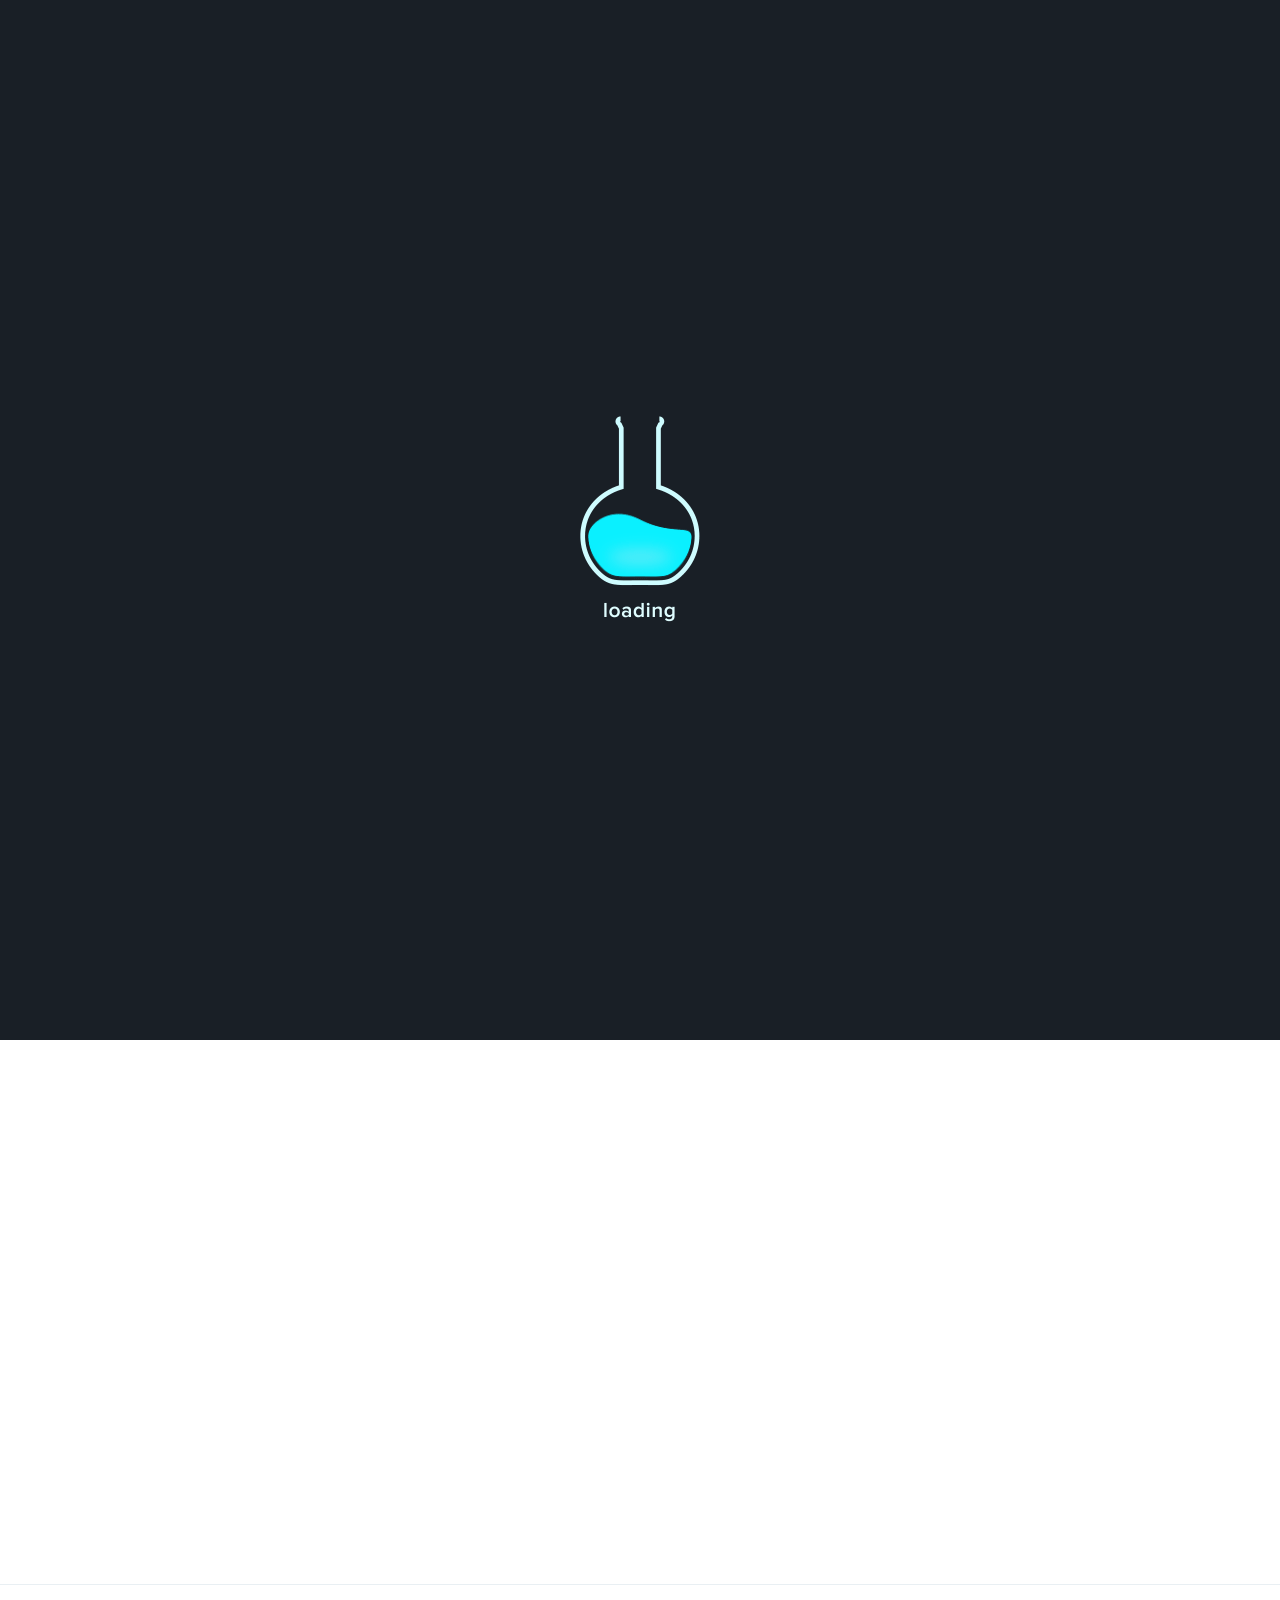
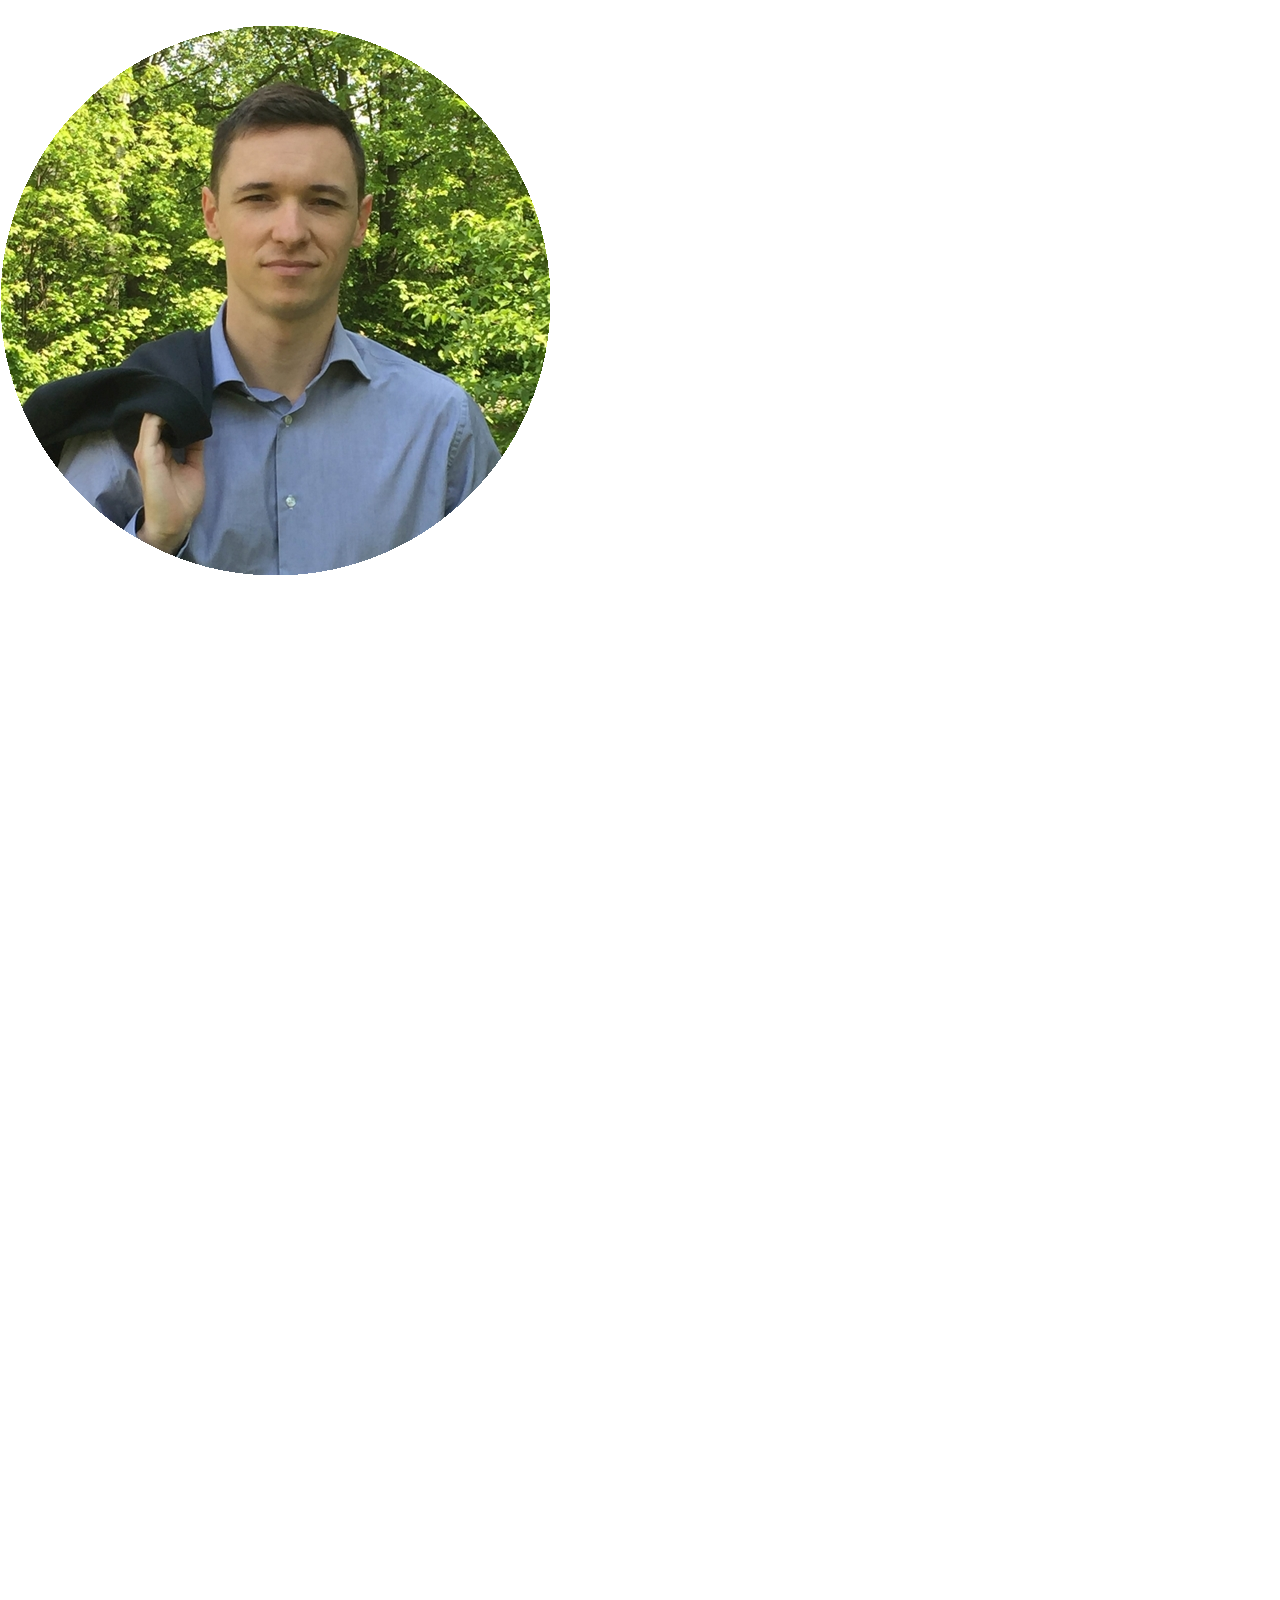
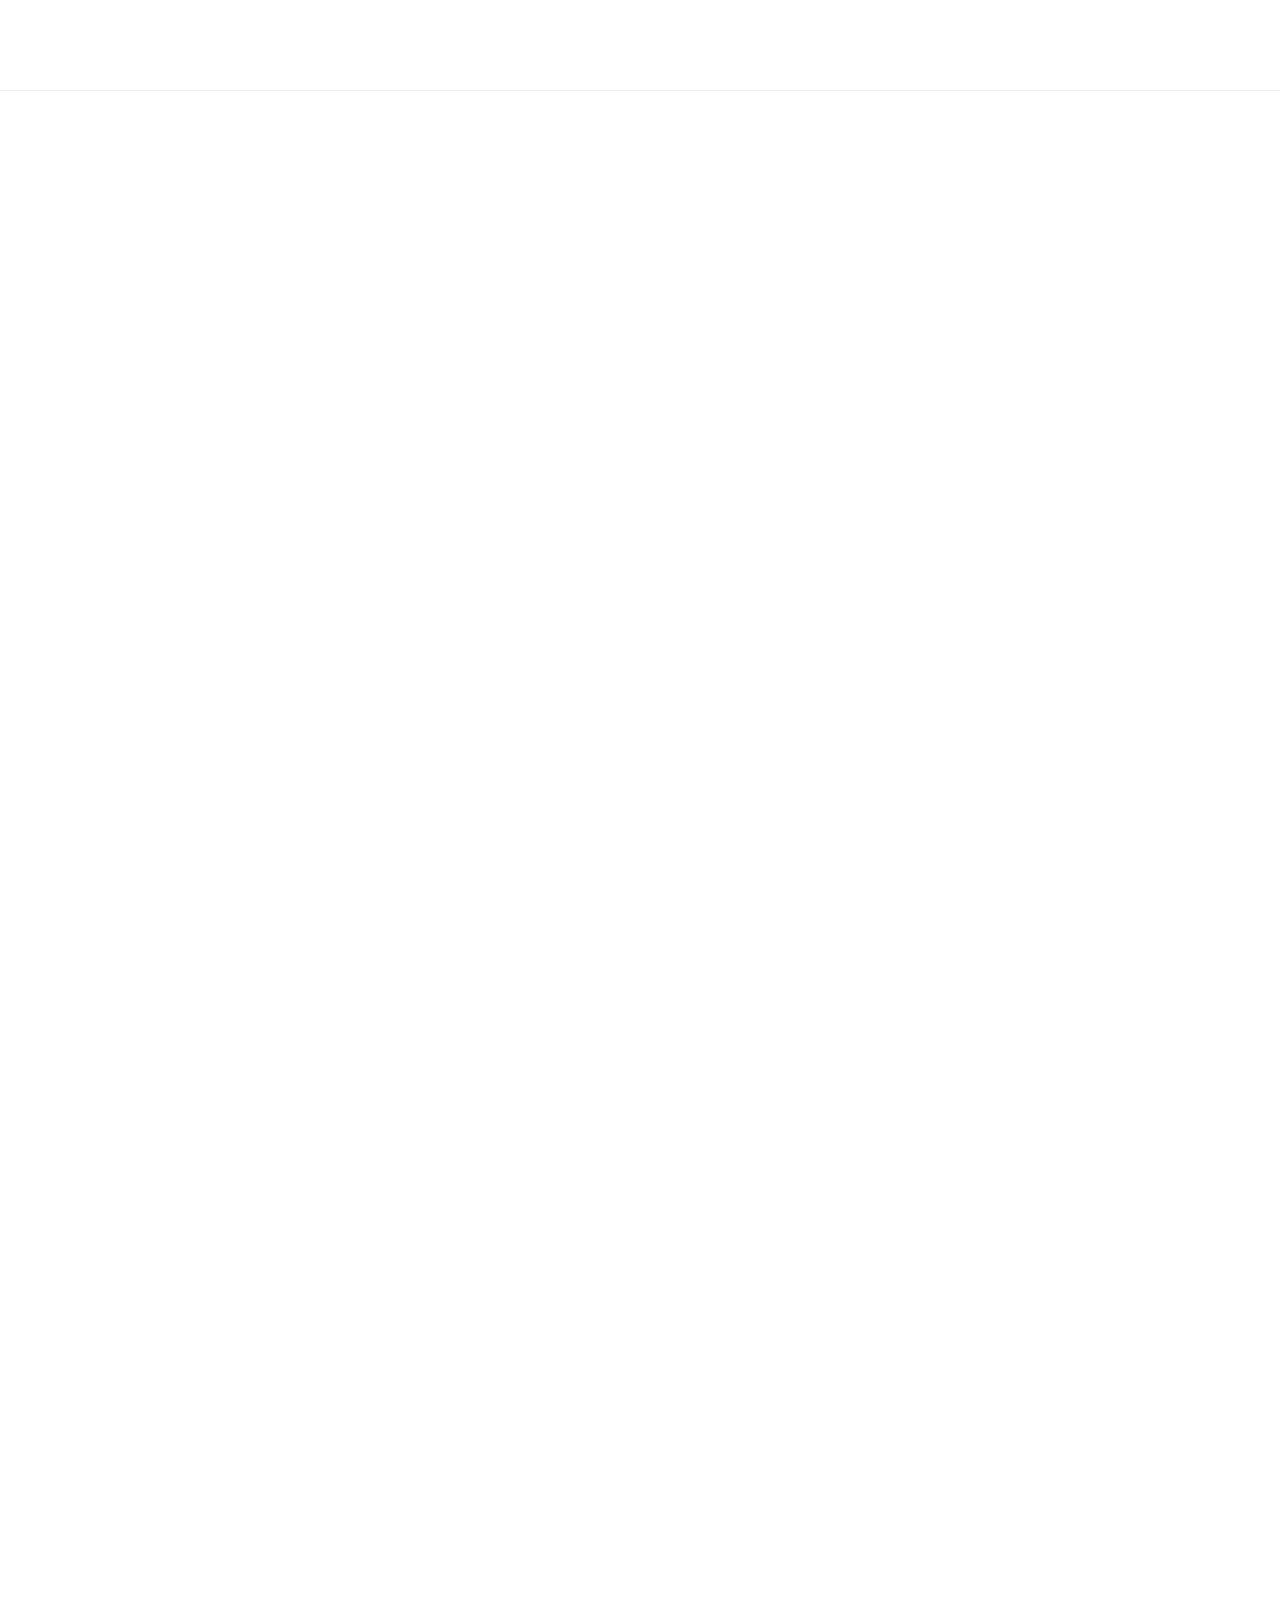
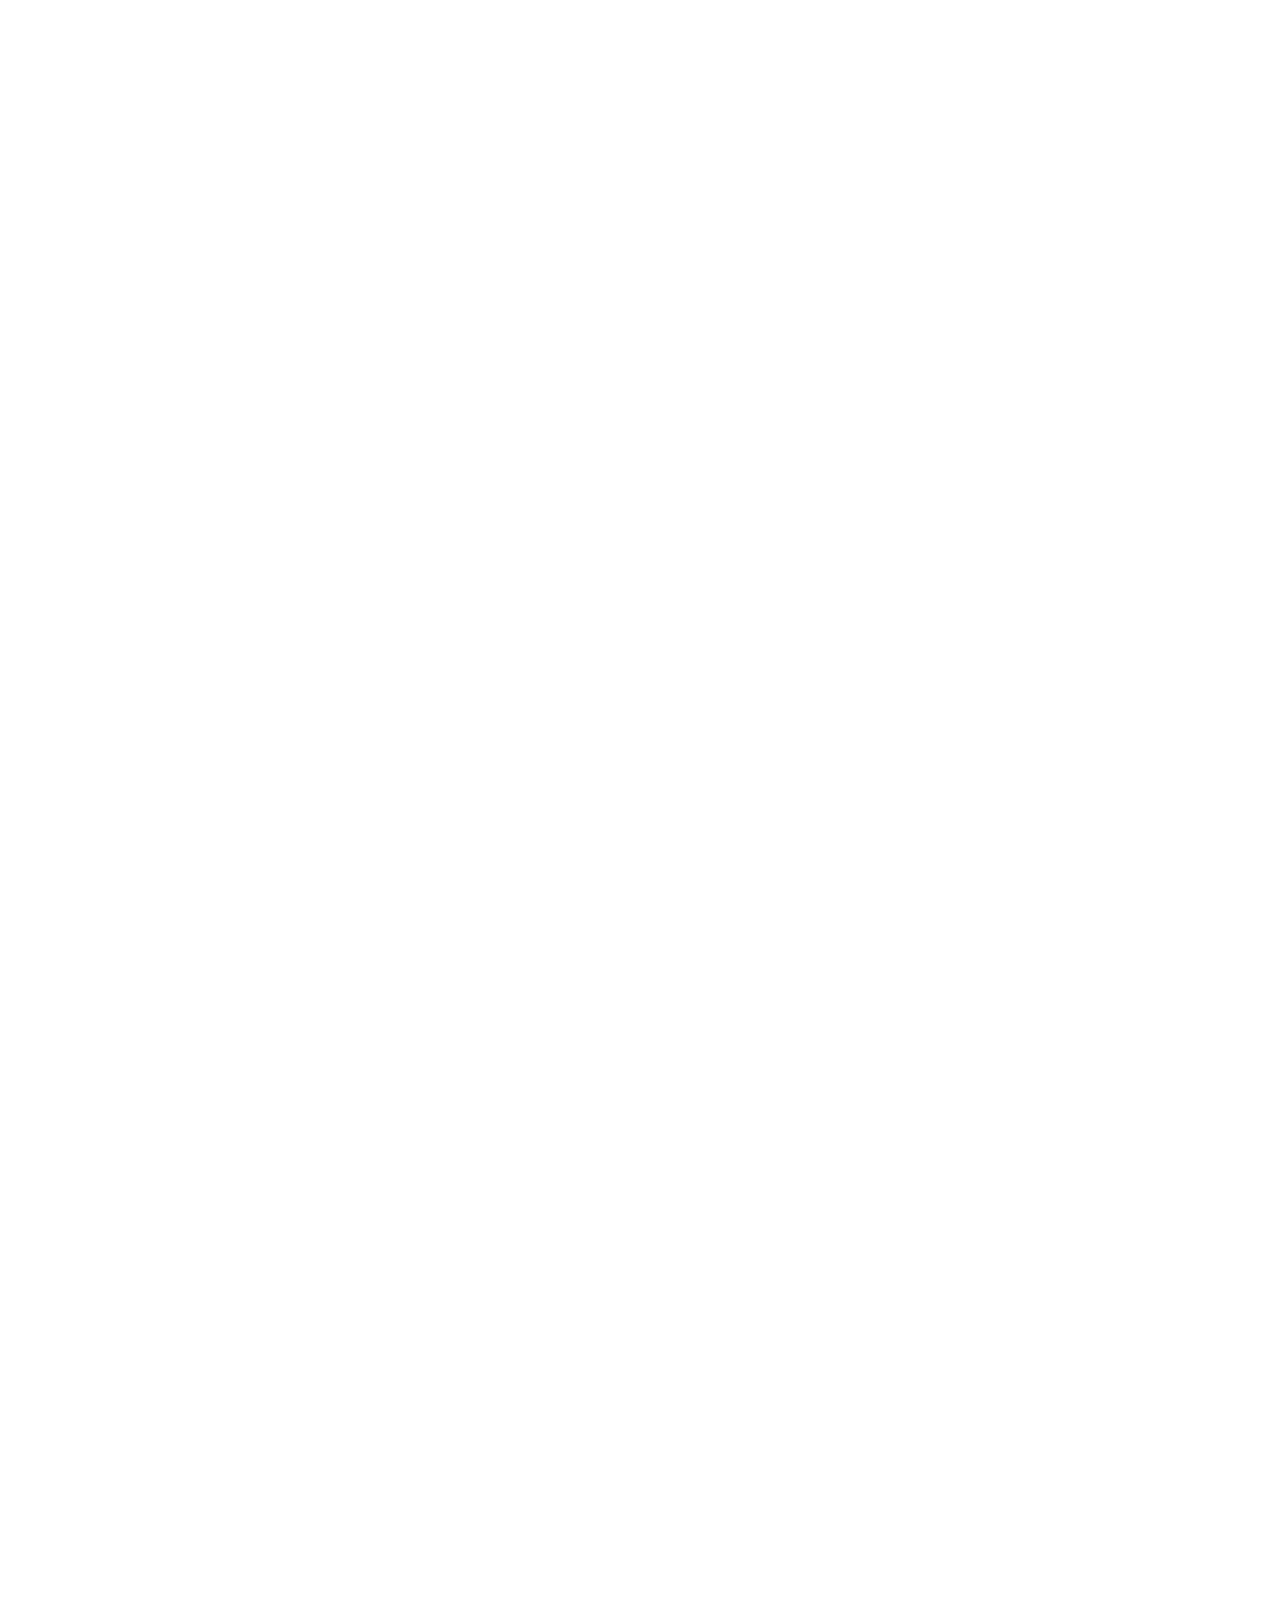
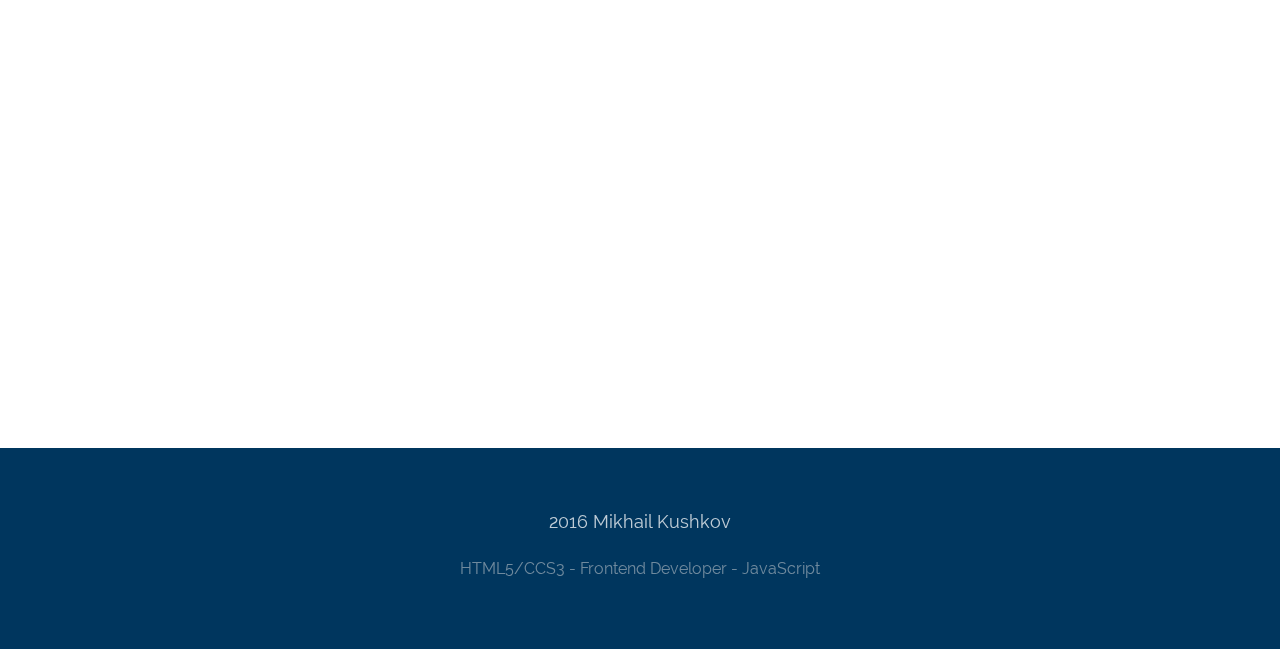
==== commit 88103adf: "desctop+mobile without works files" ====
--- a/app/index.html
+++ b/app/index.html
@@ -449,7 +449,7 @@
 			<ul class="menu_navigation">
 
 				<li class="menu_item">
-					<a target="_blank" href="#">About me</a>
+					<a target="_blank" href="#about">About me</a>
 				</li>
 
 				<li class="menu_item">
@@ -457,11 +457,11 @@
 				</li>
 
 				<li class="menu_item">
-					<a target="_blank" href="#">Projects</a>
+					<a target="_blank" href="#portfolio">Projects</a>
 				</li>
 
 				<li class="menu_item">
-					<a target="_blank" href="#">Contact me:</a>
+					<a target="_blank" href="#contacts">Contact me:</a>
 				</li>
 
 			</ul>
@@ -491,7 +491,7 @@
 	<script src="bower/owl-carousel/owl-carousel/owl.carousel.min.js"></script>
 	<script src="js/jquery.validate.js"></script>
 	<script src="js/videjs/jquery.vide.min.js"></script>
-	<script src="js/wow.min.js"></script>
+	<script src="js/wow.js"></script>
 
 	<script src="js/main.js"></script>
 	<script src="js/bg_animate.js"></script>
--- a/app/css/main.css
+++ b/app/css/main.css
@@ -1,2 +1,2 @@
-fieldset,hr{border:0;padding:0}.clear,.clearfix:after{clear:both}a.mouse_scroll:active,a.mouse_scroll:focus,a:active,a:focus{outline:0}#toggle div,input[type=submit]{cursor:pointer}*,:after,:before{box-sizing:border-box}img{max-width:100%}a,input{transition:all .5s ease 0s}::-moz-selection{background:#b3d4fc;text-shadow:none}::selection{background:#b3d4fc;text-shadow:none}hr{display:block;height:1px;border-top:1px solid #ccc;margin:1em 0}audio,canvas,iframe,img,svg,video{vertical-align:middle}fieldset{margin:0}textarea{resize:vertical}.clearfix:after,.clearfix:before{content:" ";display:table}.clear{display:block;overflow:hidden;visibility:hidden;width:0;height:0}.browserupgrade{margin:.2em 0;background:#ccc;color:#000;padding:.2em 0}.cover{background-size:cover}a.mouse_scroll{display:block;margin:0 auto 0 -12px;width:24px;height:100px;position:absolute;bottom:40px;left:50%;-webkit-animation-delay:1.2s;animation-delay:1.2s}.header_BG,.wheel,body,html{position:relative}.m_scroll_arrows{display:block;-ms-transform:rotate(45deg);-webkit-transform:rotate(45deg);transform:rotate(45deg);border-right:2px solid #fff;border-bottom:2px solid #fff;margin:0 0 3px 4px;width:16px;height:16px}.unu{margin-top:1px;-webkit-animation-delay:.1s;-moz-animation-delay:.1s;-webkit-animation-direction:alternate}.doi,.trei{-webkit-animation-direction:alternate;margin-top:-6px}.doi,.trei,.unu{-webkit-animation:mouse-scroll 1s infinite;-moz-animation:mouse-scroll 1s infinite}.doi{-webkit-animation-delay:.2s;-moz-animation-delay:.2s}.trei{-webkit-animation-delay:.3s;-moz-animation-delay:.3s}.mouse{height:42px;width:24px;border-radius:14px;-webkit-transform:none;-ms-transform:none;transform:none;border:2px solid #fff;top:170px}.wheel{display:block;margin:5px auto;background:#fff;height:4px;width:4px;border:2px solid #fff;border-radius:8px;-webkit-animation:mouse-wheel .6s linear infinite;-moz-animation:mouse-wheel .6s linear infinite}@-webkit-keyframes mouse-wheel{0%{opacity:1;-webkit-transform:translateY(0);-ms-transform:translateY(0);transform:translateY(0)}100%{opacity:0;-webkit-transform:translateY(6px);-ms-transform:translateY(6px);transform:translateY(6px)}}@-webkit-keyframes mouse-scroll{0%{opacity:0}50%{opacity:.5}100%{opacity:1}}@keyframes mouse-scroll{0%{opacity:0}50%{opacity:.5}100%{opacity:1}}body,html{margin:0;padding:0;height:100%;color:#000;font-size:16px;font-family:Raleway;line-height:1.75;font-weight:400}h3{font-size:24px;margin-top:20px;margin-bottom:15px}.margint-top-0{margin-top:0!important}.margin-bottom-0{margin-bottom:0!important}.header_BG .header_inner_table .nav .logo{float:center;color:#000;display:none}.header_BG{width:100%;height:800px;background-position:center;background-size:cover;display:table;overflow-x:hidden}.header_BG:before{content:'';background:-o-linear-gradient(to bottom,#16222A 70%,#3A6073);background:radial-gradient(ellipse at bottom,#2F4F4F 0,#090A0F 70%);background-blend-mode:multiply;-moz-background-blend-mode:multiply;mix-blend-mode:multiply;-moz-mix-blend-mode:multiply;position:absolute;left:0;top:0;width:100%;height:100%}.header_BG #preloader{position:absolute;top:0;left:0;right:0;bottom:0;background-color:#fefefe;z-index:99;height:100%}.header_BG #status{width:100%;height:100%;position:absolute;background-image:url(../img/loading.gif);background-color:#191f26;background-repeat:no-repeat;background-position:center;margin:0 auto}.header_BG .header_inner_table{display:table-cell;vertical-align:middle;text-align:center}.header_BG .header_inner_table canvas{opacity:0;transition:opacity cubic-bezier(.55,0,.1,1);overflow-x:hidden;margin:0;padding:0;width:100%}.header_BG .header_inner_table canvas.ready{opacity:.4}.header_BG .header_inner_table .nav{width:100%;height:80px;padding-left:60px;padding-right:60px;padding-top:50px;position:absolute;top:0;left:0;font-size:22px;font-weight:700;text-transform:uppercase;letter-spacing:4px}.header_BG .header_inner_table .nav a{color:#fff;text-decoration:none;transition:.3s;font-weight:200}.header_BG .header_inner_table .nav a:hover{color:#aeaeac;cursor:pointer}.header_BG .header_inner_table .nav .topnav{list-style:none;float:right;margin:0;padding:0;overflow:hidden}.header_BG .header_inner_table .nav .topnav li{margin:0 110px 0 0;padding:0;float:left}.header_BG .header_inner_table .nav .topnav li:last-child{margin-right:0}.header_BG .title_wrapper{text-align:center}.header_BG .title_wrapper .main_title{font-family:'Conv_Nexa Bold';font-size:82px;color:#FFF;margin:0 0 30px;text-transform:uppercase;position:absolute;padding:20px 50px;-webkit-transform:translate(-50%,-50%);-ms-transform:translate(-50%,-50%);transform:translate(-50%,-50%);left:50%;top:50%;mix-blend-mode:difference;-moz-mix-blend-mode:difference;text-shadow:0 5px 20px #6b6a7d;width:100%}.header_BG .title_wrapper .subtitle{margin:0;padding:0;font-size:1.1em;color:#6fcdc4;text-transform:uppercase;position:absolute;top:43%;left:51%;-webkit-transform:translate(-50%,-50%);-ms-transform:translate(-50%,-50%);transform:translate(-50%,-50%);letter-spacing:40px;font-weight:900;width:95%}.section_title,.section_title h2{font-size:42px;font-weight:800;color:#0070BB;text-transform:uppercase}.header_BG .title_wrapper .subtitle:after{height:2px;margin-top:5px;background-color:#6fcdc4;width:100%}.mobile_profile_photo{text-align:center;padding-top:0}.portfolio_padding,.section_padding{padding-top:40px}.mobile_profile_photo img{max-width:140px;border:4px solid #fff;border-radius:80px}.toggle_menu{float:right;display:none;position:fixed;top:53px;right:30px;width:28px;height:30px;z-index:350}#toggle div{width:100%;height:5px;background:#fff;margin:4px auto;transition:all .3s;-webkit-backface-visibility:hidden;backface-visibility:hidden}#toggle.on .one{-webkit-transform:rotate(45deg) translate(5px,5px);-ms-transform:rotate(45deg) translate(5px,5px);transform:rotate(45deg) translate(5px,5px);background:#fff}#toggle.on .two{opacity:0;background:#fff}#toggle.on .three{-webkit-transform:rotate(-45deg) translate(7px,-8px);-ms-transform:rotate(-45deg) translate(7px,-8px);transform:rotate(-45deg) translate(7px,-8px);background:#fff}.section_padding{padding-bottom:50px}.border_bottom{border-bottom:1px solid #e9eff3}.online_resume{text-align:left}.section_title{text-align:center}.section_title h2{margin:0 0 15px}@media only screen and (max-width:768px){.section_title h2{font-size:34px}}.section_description{line-height:28px;text-align:center;margin-bottom:50px}.section_description p{margin:0}.thumbnail{padding:0;border-radius:0;border:none;position:relative;overflow:hidden}.thumbnail .link-more{background-color:rgba(33,122,190,.95);background-image:url(../img/icon-magnifier.png);background-position:center 65px;background-repeat:no-repeat;position:absolute;left:0;top:-100%;width:100%;height:100%;text-align:center;padding-top:120px}.thumbnail .link-more a.view_more{display:inline-block;font-size:16px;color:#fff;font-weight:600;border-radius:50px;border:2px solid #fff;padding:8px 23px 12px}.thumbnail .link-more a.view_more:hover{text-decoration:none;background-color:#fff;color:#0070bb}.caption{margin-bottom:70px}.caption h3{margin:0 0 10px;font-size:24px;font-weight:700}.caption p{line-height:24px}.bottom_margin{margin-bottom:25px}svg.icon{width:72px}svg .skills{fill:#0070BB}.experience_block{padding-top:0}.experience_block .main_blue_title{text-transform:uppercase;color:#0070bb;font-size:42px;font-family:Raleway;font-weight:700}.experience_block .age,.experience_block .city,.experience_block .full_name{font-size:18px;color:#010101;font-family:Raleway}.experience_block .full_name{font-weight:700;margin-top:35px}.experience_block .skills_block_main_title{color:#010101;font-size:24px;font-family:Raleway;font-weight:700;margin-top:35px;margin-bottom:35px}.experience_block .title_bold,.title_bold{font-weight:700;margin-bottom:0}.experience_block .check{margin-right:15px}.white_background{background-color:#FFF;width:100%;height:100%}.title_bold{font-size:20px}.section_contacts{background:url(../img/video/Aloha-Mundo/Aloha-Mundo.mp4) center no-repeat;background-size:cover;text-align:center;color:#FFF}.section_contacts .contacts_title{color:#FFF;font-size:48px;font-weight:300;letter-spacing:.1618em;line-height:2.618em}.section_contacts .contacts_title span{color:#2ecc71;text-transform:lowercase}.section_contacts p.margin_bottom{margin-bottom:35px}.section_contacts .social_icons_holder .social_icons{margin:0;padding:30px 0 35px;text-align:center;font-size:0}.section_contacts .social_icons_holder .social_icons li{margin:0;padding:0;display:inline-block}.section_contacts .social_icons_holder .social_icons li a{font-size:36px;color:#fff;text-decoration:none;margin:0 20px}.section_contacts .social_icons_holder .social_icons li a:hover{color:#2ecc71}.footer{padding:40px 0 50px;background-color:#00365e;text-align:center}.footer .footer_name{font-size:18px;color:rgba(255,255,255,.75)}.footer p{color:rgba(221,221,221,.5)}.mobile_menu_holder{width:100%;height:100%;position:fixed;background-color:rgba(20,75,141,.95);text-align:center;font-size:28px;z-index:10;left:0;right:0;top:0;bottom:0;color:#FFF;display:none}.mobile_menu_holder .top_menu_table{display:table;width:100%;height:100%}.mobile_menu_holder .top_menu_table .top_menu_cell{display:table-cell;text-align:center;vertical-align:middle}.mobile_menu_holder .top_menu_table .top_menu_cell ul.menu_navigation{margin:0;padding:0;text-align:center;text-transform:uppercase;letter-spacing:2px;font-size:28px;font-weight:700;width:100%;display:inline-block}.mobile_menu_holder .top_menu_table .top_menu_cell ul.menu_navigation li.menu_item{margin:0;padding:0 20px;transition:all .3s ease 0s;list-style:none}.mobile_menu_holder .top_menu_table .top_menu_cell ul.menu_navigation a{color:#FFF!important;text-decoration:none;display:block;width:100%;padding:20px}.mobile_menu_holder .top_menu_table .top_menu_cell ul.menu_navigation a:hover{background-color:rgba(255,255,255,.2)}@media only screen and (max-width:1400px){.header_BG .nav .topnav li{margin-right:30px!important}.header_BG .header_inner_table .nav a{font-size:18px}}@media only screen and (max-width:1200px){.header_BG .nav .topnav li{margin-right:60px}.header_BG .header_inner_table .nav .topnav li:last-child{margin-right:0!important}.header_BG .nav{max-width:100%}}@media only screen and (max-width:992px){.header_BG .title_wrapper .main_title{font-size:62px}ul.topnav{display:none}.bottom_margin_mobile{margin-bottom:45px}.bottom_margin_mobile:last-child{margin-bottom:0}.bottom_margin_mobile_portfolio{margin-bottom:60px}.bottom_margin_mobile_portfolio:last-child{margin-bottom:0}.thumbnail{width:370px;margin-left:auto;margin-right:auto}.caption{text-align:center}.toggle_menu{display:block;cursor:pointer;z-index:220}#toggle div{background:#6bd76a}.header_BG .header_inner_table .nav .logo{float:left;color:#fff;display:inline-block}.header_BG .title_wrapper .subtitle,canvas{display:none}.section_contacts{background:#065a97}}@media only screen and (max-width:768px){.nav,.online_resume,.section_padding{text-align:center}.nav{padding:0}.header_BG .nav .logo{float:none}.section_padding{padding-top:50px;padding-bottom:50px}.header_BG .title_wrapper{padding-top:60px}.skills_mobile_holder{text-align:left}}@media only screen and (max-width:480px){.skills_mobile_holder{text-align:left}.section_title,.section_title h2{font-size:26px}.section_contacs .social_icons_holder .social_icons li a{margin:0 10px;font-size:24px}.section_contacs p.margin_bottom{margin-bottom:15px}}@media only screen and (min-height:630px){.header_BG{height:100vh}}
-/*# sourceMappingURL=[data-uri] */
+fieldset,hr{border:0;padding:0}.clear,.clearfix:after{clear:both}a.mouse_scroll:active,a.mouse_scroll:focus,a:active,a:focus{outline:0}#toggle div,input[type=submit]{cursor:pointer}*,:after,:before{box-sizing:border-box}img{max-width:100%}a,input{transition:all .5s ease 0s}::-moz-selection{background:#b3d4fc;text-shadow:none}::selection{background:#b3d4fc;text-shadow:none}hr{display:block;height:1px;border-top:1px solid #ccc;margin:1em 0}audio,canvas,iframe,img,svg,video{vertical-align:middle}fieldset{margin:0}textarea{resize:vertical}.clearfix:after,.clearfix:before{content:" ";display:table}.clear{display:block;overflow:hidden;visibility:hidden;width:0;height:0}.browserupgrade{margin:.2em 0;background:#ccc;color:#000;padding:.2em 0}.cover{background-size:cover}a.mouse_scroll{display:block;margin:0 auto 0 -12px;width:24px;height:100px;position:absolute;bottom:40px;left:50%;-webkit-animation-delay:1.2s;animation-delay:1.2s}.header_BG,.wheel,body,html{position:relative}.m_scroll_arrows{display:block;-ms-transform:rotate(45deg);-webkit-transform:rotate(45deg);transform:rotate(45deg);border-right:2px solid #fff;border-bottom:2px solid #fff;margin:0 0 3px 4px;width:16px;height:16px}.unu{margin-top:1px;-webkit-animation-delay:.1s;-moz-animation-delay:.1s;-webkit-animation-direction:alternate}.doi,.trei{-webkit-animation-direction:alternate;margin-top:-6px}.doi,.trei,.unu{-webkit-animation:mouse-scroll 1s infinite;-moz-animation:mouse-scroll 1s infinite}.doi{-webkit-animation-delay:.2s;-moz-animation-delay:.2s}.trei{-webkit-animation-delay:.3s;-moz-animation-delay:.3s}.mouse{height:42px;width:24px;border-radius:14px;-webkit-transform:none;-ms-transform:none;transform:none;border:2px solid #fff;top:170px}.wheel{display:block;margin:5px auto;background:#fff;height:4px;width:4px;border:2px solid #fff;border-radius:8px;-webkit-animation:mouse-wheel .6s linear infinite;-moz-animation:mouse-wheel .6s linear infinite}@-webkit-keyframes mouse-wheel{0%{opacity:1;-webkit-transform:translateY(0);-ms-transform:translateY(0);transform:translateY(0)}100%{opacity:0;-webkit-transform:translateY(6px);-ms-transform:translateY(6px);transform:translateY(6px)}}@-webkit-keyframes mouse-scroll{0%{opacity:0}50%{opacity:.5}100%{opacity:1}}@keyframes mouse-scroll{0%{opacity:0}50%{opacity:.5}100%{opacity:1}}body,html{margin:0;padding:0;height:100%;color:#000;font-size:16px;font-family:Raleway;line-height:1.75;font-weight:400}h3{font-size:24px;margin-top:20px;margin-bottom:15px}.margint-top-0{margin-top:0!important}.margin-bottom-0{margin-bottom:0!important}.header_BG .header_inner_table .nav .logo{float:center;color:#000;display:none}.header_BG{width:100%;height:800px;background-position:center;background-size:cover;display:table;overflow-x:hidden}.header_BG:before{content:'';background:-o-linear-gradient(to bottom,#16222A 70%,#3A6073);background:radial-gradient(ellipse at bottom,#2F4F4F 0,#090A0F 70%);background-blend-mode:multiply;-moz-background-blend-mode:multiply;mix-blend-mode:multiply;-moz-mix-blend-mode:multiply;position:absolute;left:0;top:0;width:100%;height:100%}.header_BG #preloader{position:absolute;top:0;left:0;right:0;bottom:0;background-color:#fefefe;z-index:99;height:100%}.header_BG #status{width:100%;height:100%;position:absolute;background-image:url(../img/loading.gif);background-color:#191f26;background-repeat:no-repeat;background-position:center;margin:0 auto}.header_BG .header_inner_table{display:table-cell;vertical-align:middle;text-align:center}.header_BG .header_inner_table canvas{opacity:0;transition:opacity cubic-bezier(.55,0,.1,1);overflow-x:hidden;margin:0;padding:0;width:100%}.header_BG .header_inner_table canvas.ready{opacity:.4}.header_BG .header_inner_table .nav{width:100%;height:80px;padding-left:60px;padding-right:60px;padding-top:50px;position:absolute;top:0;left:0;font-size:22px;font-weight:700;text-transform:uppercase;letter-spacing:4px}.header_BG .header_inner_table .nav a{color:#fff;text-decoration:none;transition:.3s;font-weight:200}.header_BG .header_inner_table .nav a:hover{color:#aeaeac;cursor:pointer}.header_BG .header_inner_table .nav .topnav{list-style:none;float:right;margin:0;padding:0;overflow:hidden}.header_BG .header_inner_table .nav .topnav li{margin:0 110px 0 0;padding:0;float:left}.header_BG .header_inner_table .nav .topnav li:last-child{margin-right:0}.header_BG .title_wrapper{text-align:center}.header_BG .title_wrapper .main_title{font-family:'Conv_Nexa Bold';font-size:82px;color:#FFF;margin:0 0 30px;text-transform:uppercase;position:absolute;padding:20px 50px;-webkit-transform:translate(-50%,-50%);-ms-transform:translate(-50%,-50%);transform:translate(-50%,-50%);left:50%;top:50%;mix-blend-mode:difference;-moz-mix-blend-mode:difference;text-shadow:0 5px 20px #6b6a7d;width:100%}.header_BG .title_wrapper .subtitle{margin:0;padding:0;font-size:1.1em;color:#6fcdc4;text-transform:uppercase;position:absolute;top:43%;left:51%;-webkit-transform:translate(-50%,-50%);-ms-transform:translate(-50%,-50%);transform:translate(-50%,-50%);letter-spacing:40px;font-weight:900;width:95%}.section_title,.section_title h2{font-size:42px;font-weight:800;color:#0070BB;text-transform:uppercase}.header_BG .title_wrapper .subtitle:after{height:2px;margin-top:5px;background-color:#6fcdc4;width:100%}.mobile_profile_photo{text-align:center;padding-top:0}.portfolio_padding,.section_padding{padding-top:40px}.mobile_profile_photo img{max-width:140px;border:4px solid #fff;border-radius:80px}.toggle_menu{float:right;display:none;position:fixed;top:53px;right:30px;width:28px;height:30px;z-index:350}#toggle div{width:100%;height:5px;background:#fff;margin:4px auto;transition:all .3s;-webkit-backface-visibility:hidden;backface-visibility:hidden}#toggle.on .one{-webkit-transform:rotate(45deg) translate(5px,5px);-ms-transform:rotate(45deg) translate(5px,5px);transform:rotate(45deg) translate(5px,5px);background:#fff}#toggle.on .two{opacity:0;background:#fff}#toggle.on .three{-webkit-transform:rotate(-45deg) translate(7px,-8px);-ms-transform:rotate(-45deg) translate(7px,-8px);transform:rotate(-45deg) translate(7px,-8px);background:#fff}.section_padding{padding-bottom:50px}.border_bottom{border-bottom:1px solid #e9eff3}.online_resume{text-align:left}.section_title{text-align:center}.section_title h2{margin:0 0 15px}@media only screen and (max-width:768px){.section_title h2{font-size:34px}}.section_description{line-height:28px;text-align:center;margin-bottom:50px}.section_description p{margin:0}.thumbnail{padding:0;border-radius:0;border:none;position:relative;overflow:hidden}.thumbnail .link-more{background-color:rgba(33,122,190,.95);background-image:url(../img/icon-magnifier.png);background-position:center 65px;background-repeat:no-repeat;position:absolute;left:0;top:-100%;width:100%;height:100%;text-align:center;padding-top:120px}.thumbnail .link-more a.view_more{display:inline-block;font-size:16px;color:#fff;font-weight:600;border-radius:50px;border:2px solid #fff;padding:8px 23px 12px}.thumbnail .link-more a.view_more:hover{text-decoration:none;background-color:#fff;color:#0070bb}.caption{margin-bottom:70px}.caption h3{margin:0 0 10px;font-size:24px;font-weight:700}.caption p{line-height:24px}.bottom_margin{margin-bottom:25px}svg.icon{width:72px}svg .skills{fill:#0070BB}.experience_block{padding-top:0}.experience_block .main_blue_title{text-transform:uppercase;color:#0070bb;font-size:42px;font-family:Raleway;font-weight:700}.experience_block .age,.experience_block .city,.experience_block .full_name{font-size:18px;color:#010101;font-family:Raleway}.experience_block .full_name{font-weight:700;margin-top:35px}.experience_block .skills_block_main_title{color:#010101;font-size:24px;font-family:Raleway;font-weight:700;margin-top:35px;margin-bottom:35px}.experience_block .title_bold,.title_bold{font-weight:700;margin-bottom:0}.experience_block .check{margin-right:15px}.white_background{background-color:#FFF;width:100%;height:100%}.title_bold{font-size:20px}.section_contacts{background:url(../img/video/Aloha-Mundo/Aloha-Mundo.mp4) center no-repeat;background-size:cover;text-align:center;color:#FFF}.section_contacts .contacts_title{color:#FFF;font-size:48px;font-weight:300;letter-spacing:.1618em;line-height:2.618em}.section_contacts .contacts_title span{color:#2ecc71;text-transform:lowercase}.section_contacts p.margin_bottom{margin-bottom:35px}.section_contacts .social_icons_holder .social_icons{margin:0;padding:30px 0 35px;text-align:center;font-size:0}.section_contacts .social_icons_holder .social_icons li{margin:0;padding:0;display:inline-block}.section_contacts .social_icons_holder .social_icons li a{font-size:36px;color:#fff;text-decoration:none;margin:0 20px}.section_contacts .social_icons_holder .social_icons li a:hover{color:#2ecc71}.footer{padding:40px 0 50px;background-color:#00365e;text-align:center}.footer .footer_name{font-size:18px;color:rgba(255,255,255,.75)}.footer p{color:rgba(221,221,221,.5)}.mobile_menu_holder{width:100%;height:100%;position:fixed;background-color:rgba(20,75,141,.95);text-align:center;font-size:28px;z-index:10;left:0;right:0;top:0;bottom:0;color:#FFF;display:none}.mobile_menu_holder .top_menu_table{display:table;width:100%;height:100%}.mobile_menu_holder .top_menu_table .top_menu_cell{display:table-cell;text-align:center;vertical-align:middle}.mobile_menu_holder .top_menu_table .top_menu_cell ul.menu_navigation{margin:0;padding:0;text-align:center;text-transform:uppercase;letter-spacing:2px;font-size:28px;font-weight:700;width:100%;display:inline-block}.mobile_menu_holder .top_menu_table .top_menu_cell ul.menu_navigation li.menu_item{margin:0;padding:0 20px;transition:all .3s ease 0s;list-style:none}.mobile_menu_holder .top_menu_table .top_menu_cell ul.menu_navigation a{color:#FFF!important;text-decoration:none;display:block;width:100%;padding:20px}.mobile_menu_holder .top_menu_table .top_menu_cell ul.menu_navigation a:hover{background-color:rgba(255,255,255,.2)}@media only screen and (max-width:1400px){.header_BG .nav .topnav li{margin-right:30px!important}.header_BG .header_inner_table .nav a{font-size:18px}}@media only screen and (max-width:1200px){.header_BG .nav .topnav li{margin-right:60px}.header_BG .header_inner_table .nav .topnav li:last-child{margin-right:0!important}.header_BG .nav{max-width:100%}}@media only screen and (max-width:992px){.header_BG .title_wrapper .main_title{font-size:62px}ul.topnav{display:none}.bottom_margin_mobile{margin-bottom:45px}.bottom_margin_mobile:last-child{margin-bottom:0}.bottom_margin_mobile_portfolio{margin-bottom:60px}.bottom_margin_mobile_portfolio:last-child{margin-bottom:0}.thumbnail{width:370px;margin-left:auto;margin-right:auto}.caption{text-align:center}.toggle_menu{display:block;cursor:pointer;z-index:220}#toggle div{background:#6bd76a}.header_BG .header_inner_table .nav .logo{float:left;color:#fff;display:inline-block}.header_BG .title_wrapper .subtitle,canvas{display:none}.section_contacts{background:#065a97}}@media only screen and (max-width:768px){.nav,.online_resume,.section_padding{text-align:center}.nav{padding:0}.header_BG .nav .logo{float:none}#preloader{display:none}.section_padding{padding-top:50px;padding-bottom:50px}.header_BG .title_wrapper{padding-top:60px}.skills_mobile_holder{text-align:left}}@media only screen and (max-width:670px){.header_BG .title_wrapper .main_title{font-size:35px}}@media only screen and (max-width:480px){#preloader,a.mouse_scroll{display:none}.header_BG{overflow-x:hidden;height:500px}.skills_mobile_holder{text-align:left}.section_title,.section_title h2{font-size:26px}.section_contacs .social_icons_holder .social_icons li a{margin:0 10px;font-size:24px}.section_contacts p.margin_bottom{margin-bottom:15px}.header_BG .title_wrapper .main_title{top:40%;margin-bottom:0}.header_BG .nav .logo{font-size:15px}.portfolio_padding,.section_padding{padding-left:0;padding-right:0;overflow:hidden}.bottom_margin_mobile_portfolio{padding-left:0;padding-right:0}.section_contacts .contacts_title{font-size:25px}}@media only screen and (min-height:630px){.header_BG{height:100vh}}
+/*# sourceMappingURL=[data-uri] */
